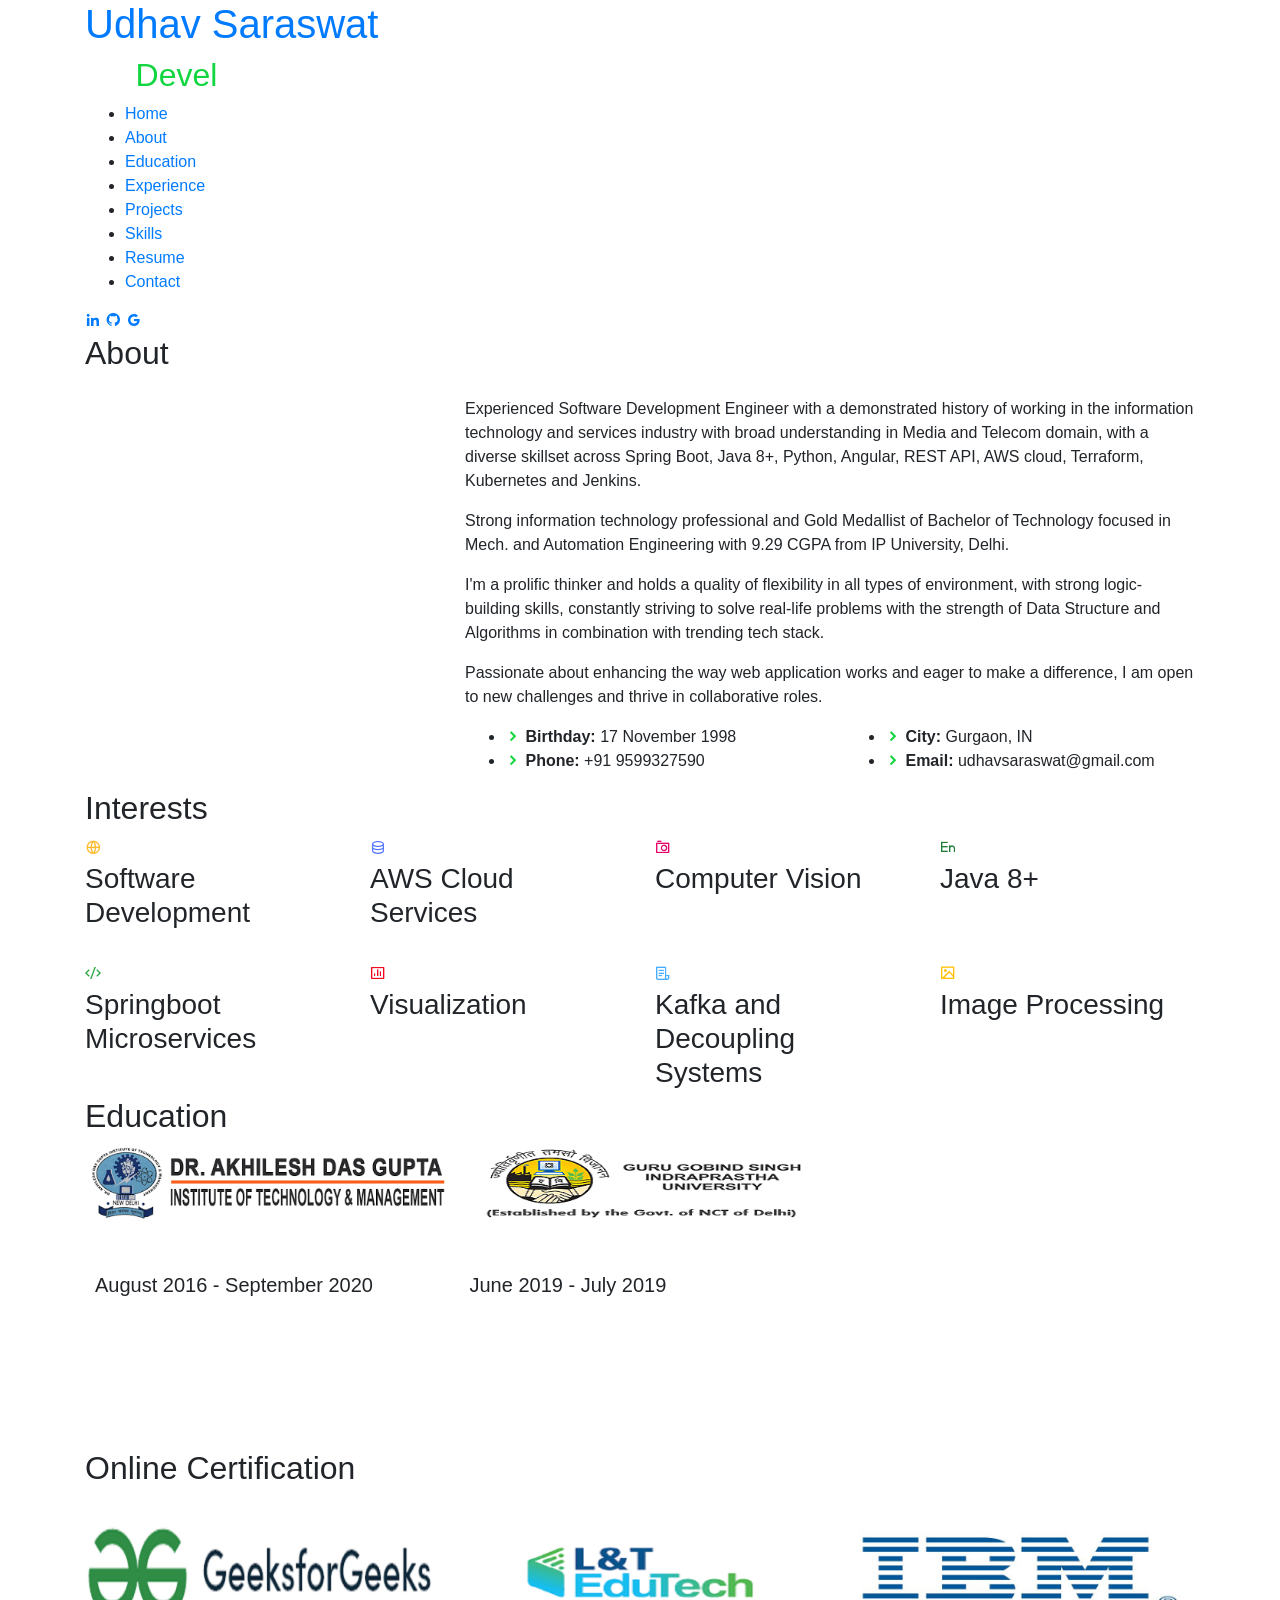
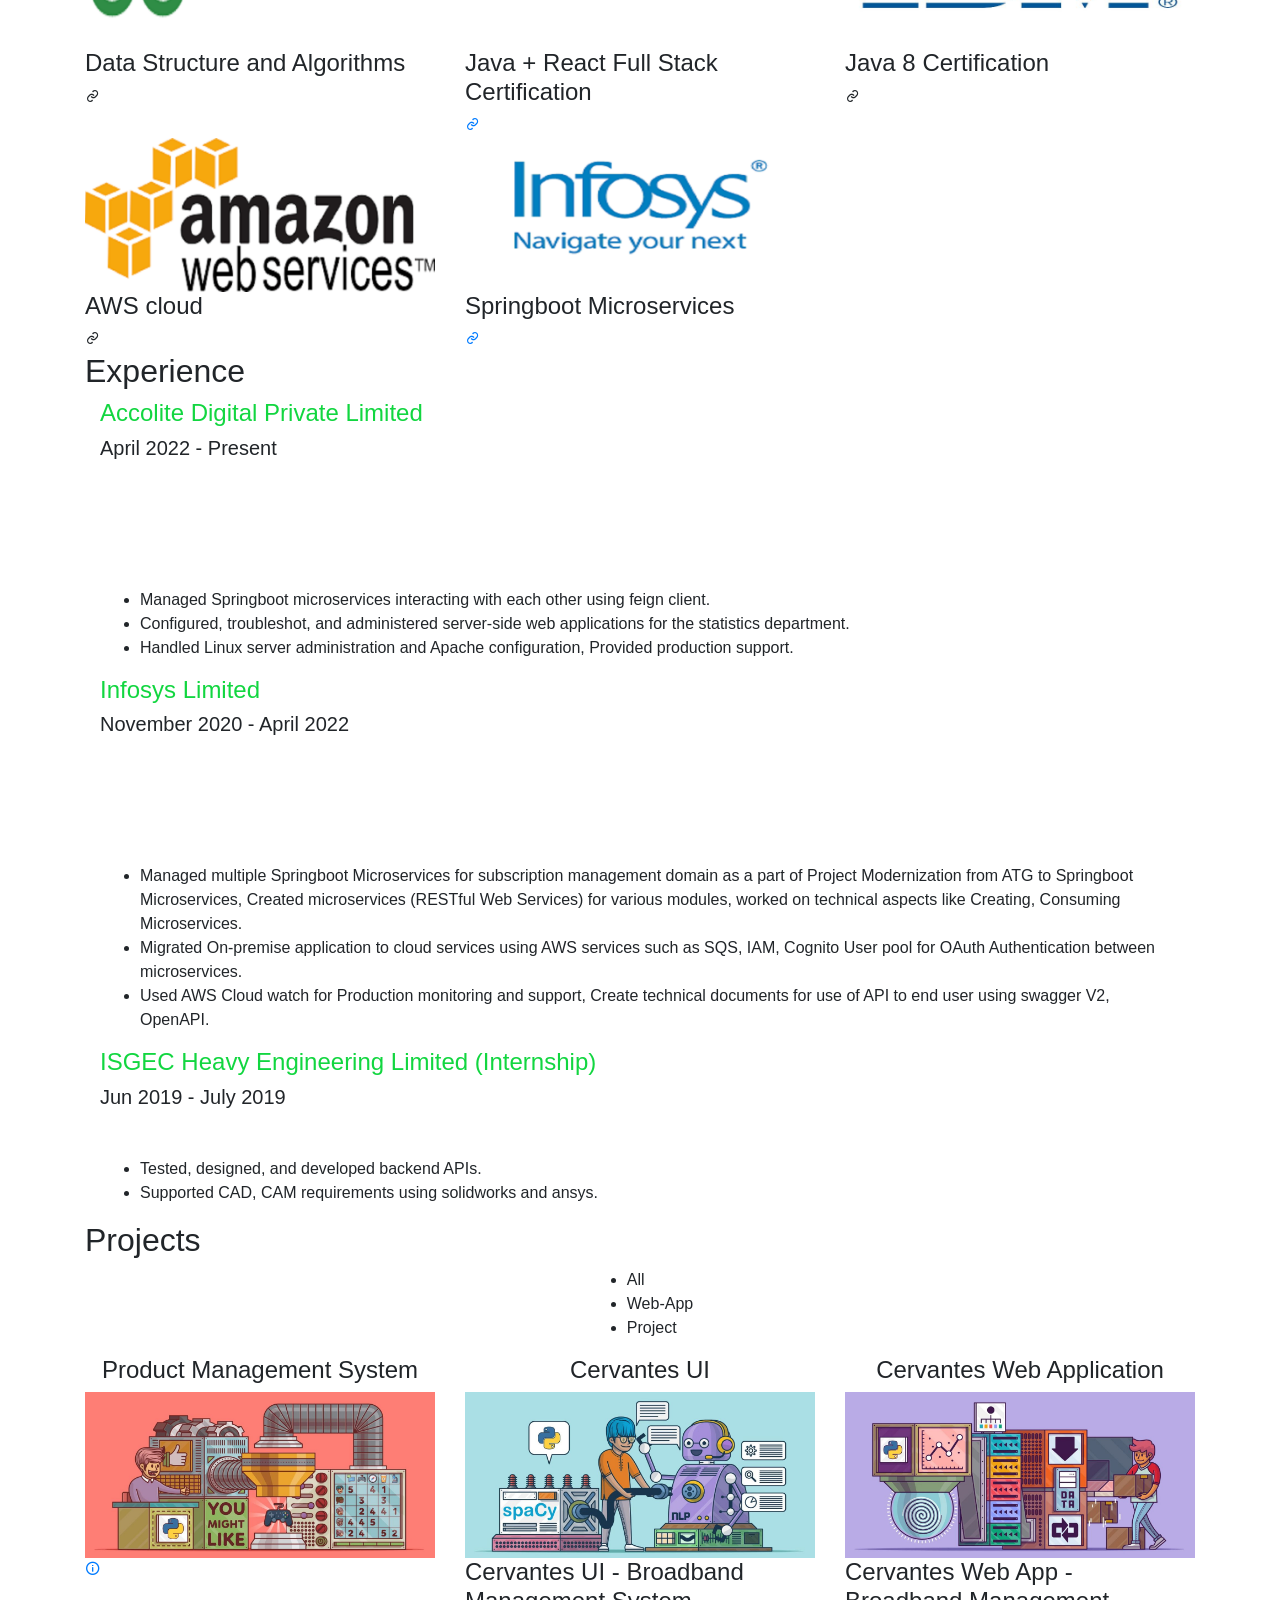
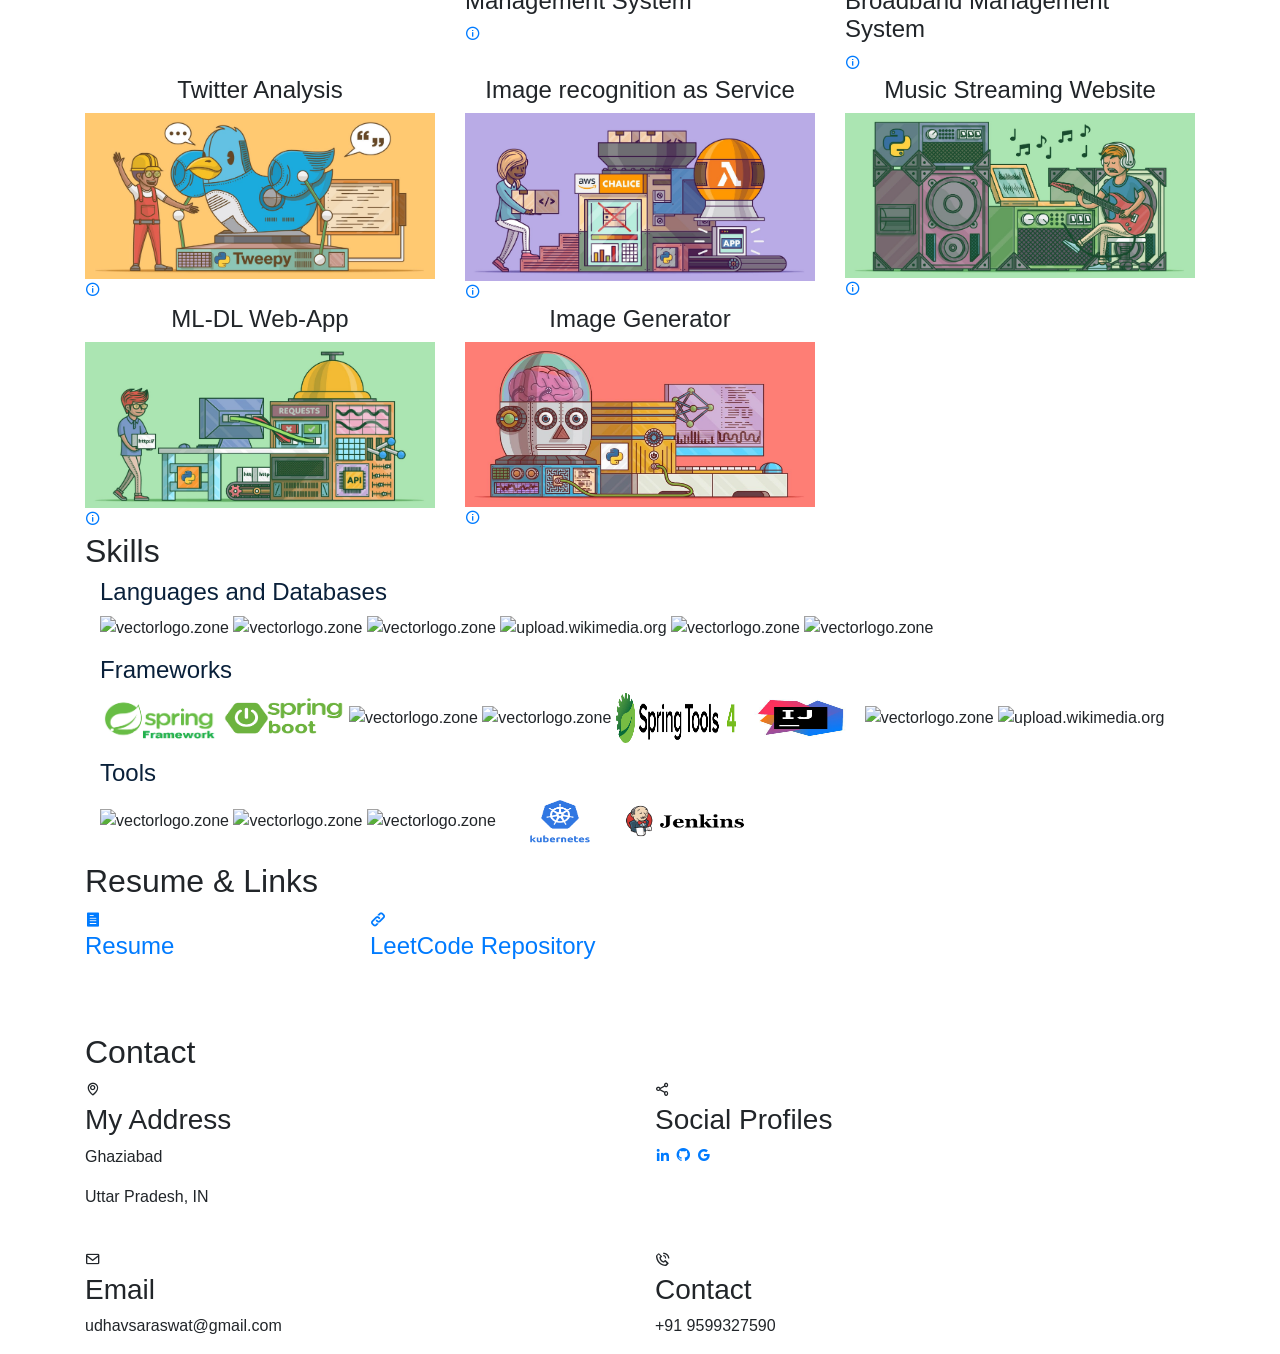
==== index.html @ 3f5657d3 "Added Portfolio website" ====
<!DOCTYPE html>
<html lang="en">

<head>
    <!-- Google Tag Manager -->
    <script>
        (function(w, d, s, l, i) {
            w[l] = w[l] || [];
            w[l].push({
                'gtm.start': new Date().getTime(),
                event: 'gtm.js'
            });
            var f = d.getElementsByTagName(s)[0],
                j = d.createElement(s),
                dl = l != 'dataLayer' ? '&l=' + l : '';
            j.async = true;
            j.src =
                'https://www.googletagmanager.com/gtm.js?id=' + i + dl;
            f.parentNode.insertBefore(j, f);
        })(window, document, 'script', 'dataLayer', 'GTM-5BB8W2X');
    </script>
    <!-- End Google Tag Manager -->
    <link rel="icon" type="image/png" href="/favicon.png" />
    <meta charset="utf-8">
    <meta content="width=device-width, initial-scale=1.0" name="viewport">

    <title>Personal Portfolio</title>
    <meta content="" name="descriptison">
    <meta content="" name="keywords">

    <!-- Google Fonts -->
    <link href="https://fonts.googleapis.com/css?family=Open+Sans:300,300i,400,400i,600,600i,700,700i|Raleway:300,300i,400,400i,500,500i,600,600i,700,700i|Poppins:300,300i,400,400i,500,500i,600,600i,700,700i" rel="stylesheet">

    <!-- Vendor CSS Files -->
    <link href="assets/vendor/bootstrap/css/bootstrap.min.css" rel="stylesheet">
    <link href="assets/vendor/icofont/icofont.min.css" rel="stylesheet">
    <link href="assets/vendor/remixicon/remixicon.css" rel="stylesheet">
    <link href="assets/vendor/owl.carousel/assets/owl.carousel.min.css" rel="stylesheet">
    <link href="assets/vendor/boxicons/css/boxicons.min.css" rel="stylesheet">
    <link href="assets/vendor/venobox/venobox.css" rel="stylesheet">

    <!-- Template Main CSS File -->
    <link href="assets/css/style.css" rel="stylesheet">


    <!-- Global site tag (gtag.js) - Google Analytics -->
    <script async src="https://www.googletagmanager.com/gtag/js?id=UA-169007209-3"></script>
    <script>
        window.dataLayer = window.dataLayer || [];

        function gtag() {
            dataLayer.push(arguments);
        }
        gtag('js', new Date());

        gtag('config', 'UA-169007209-3');
    </script>



    <!-- =======================================================
  * Template Name: Personal - v2.1.0
  * Template URL: https://bootstrapmade.com/personal-free-resume-bootstrap-template/
  * Author: BootstrapMade.com
  * License: https://bootstrapmade.com/license/
  ======================================================== -->
</head>

<body>

    <!-- Google Tag Manager (noscript) -->
    <noscript><iframe src="https://www.googletagmanager.com/ns.html?id=GTM-5BB8W2X"
  height="0" width="0" style="display:none;visibility:hidden"></iframe></noscript>
    <!-- End Google Tag Manager (noscript) -->
    <!-- ======= Header ======= -->
    <header id="header" class="header-tops">

        <div class="container">

            <h1><a href="index.html">Udhav Saraswat</a></h1>
            <h2 style="color:#fff">I'm <span class="typing" style="color:#12D640"></span></h2>
            <nav class="nav-menu d-none d-lg-block">
                <ul>
                    <li class="active">
                        <a href="#header"> <span &nbsp>Home</span></a>
                    </li>
                    <li><a href="#about"><span>About</span></a></li>
                    <li>
                        <a href="#education"> <span>Education</span></a>
                    </li>
                    <li>
                        <a href="#experience"> <span>Experience</span></a>
                    </li>
                    <!--          <li><a href="#projects"> <span>Projects</span></a></li>-->
                    <li>
                        <a href="#portfolio"> <span>Projects</span></a>
                    </li>
                    <li>
                        <a href="#skills"> <span>Skills</span></a>
                    </li>
                    <li>
                        <a href="assets\img\resume.pdf" target="_blank"> <span>Resume</span></a>
                    </li>
                    <!-- <li><a href="#links"> <span>Resume & Links</span></a></li> -->
                    <li>
                        <a href="#contacts"> <span>Contact</span></a>
                    </li>

                </ul>
            </nav>
            <!-- .nav-menu -->

            <div class="social-links">
                <a href="https://www.linkedin.com/in/Udhav-Saraswat" target="_blank" class="linkedin"><i class="bx bxl-linkedin"></i></a>
                <a href="https://www.github.com/Udhav-Saraswat" target="_blank" class="github"><i class="bx bxl-github"></i></a>
                <a href="mailto:udhavsaraswat@gmail.com" target="_blank" class="google"><i class="bx bxl-google"></i></a>

            </div>

        </div>
    </header>
    <!-- End Header -->

    <!-- ======= About Section ======= -->
    <section id="about" class="about">

        <!-- ======= About Me ======= -->
        <div class="about-me container">

            <div class="section-title">
                <h2>About</h2>
            </div>

            <div class="row">
                <div class="col-lg-4" data-aos="fade-right">
                    <img src="assets/img/profile.jpg" class="img-fluid" alt="">
                </div>
                <div class="col-lg-8 pt-4 pt-lg-0 content" data-aos="fade-left">
                    <p>
                        <p>
                            Experienced Software Development Engineer with a demonstrated history of working in the information technology and services industry with broad understanding in Media and Telecom domain, with a diverse skillset across Spring Boot, Java 8+, Python, Angular,
                            REST API, AWS cloud, Terraform, Kubernetes and Jenkins.
                        </p>
                        <p>
                            Strong information technology professional and Gold Medallist of Bachelor of Technology focused in Mech. and Automation Engineering with 9.29 CGPA from IP University, Delhi.
                        </p>
                        <p>
                            I'm a prolific thinker and holds a quality of flexibility in all types of environment, with strong logic-building skills, constantly striving to solve real-life problems with the strength of Data Structure and Algorithms in combination with trending tech
                            stack.
                        </p>
                        <p>
                            Passionate about enhancing the way web application works and eager to make a difference, I am open to new challenges and thrive in collaborative roles.
                        </p>
                    </p>
                    <div class="row">
                        <div class="col-lg-6">
                            <ul>
                                <li><i class="icofont-rounded-right"></i> <strong>Birthday:</strong> 17 November 1998</li>
                                <li><i class="icofont-rounded-right"></i> <strong>Phone:</strong> +91 9599327590</li>
                            </ul>
                        </div>
                        <div class="col-lg-6">
                            <ul>
                                <li><i class="icofont-rounded-right"></i> <strong>City:</strong> Gurgaon, IN</li>
                                <li><i class="icofont-rounded-right"></i> <strong>Email:</strong> udhavsaraswat@gmail.com</li>
                            </ul>
                        </div>
                    </div>
                </div>
            </div>

        </div>
        <!-- End About Me -->

        <!-- ======= Interests ======= -->
        <div class="interests container">

            <div class="section-title">
                <h2>Interests</h2>
            </div>

            <div class="row">
                <div class="col-lg-3 col-md-4">
                    <div class="icon-box">
                        <i class="ri-global-line" style="color: #ffbb2c;"></i>
                        <h3>Software Development</h3>
                    </div>
                </div>
                <div class="col-lg-3 col-md-4 mt-4 mt-md-0">
                    <div class="icon-box">
                        <i class="ri-database-2-line" style="color: #5578ff;"></i>
                        <h3>AWS Cloud Services</h3>
                    </div>
                </div>
                <div class="col-lg-3 col-md-4 mt-4 mt-md-0">
                    <div class="icon-box">
                        <i class="ri-camera-3-line" style="color: #e80368;"></i>
                        <h3>Computer Vision</h3>
                    </div>
                </div>
                <div class="col-lg-3 col-md-4 mt-4 mt-lg-0">
                    <div class="icon-box">
                        <i class="ri-english-input" style="color: #1c7d32;"></i>
                        <h3>Java 8+</h3>
                    </div>
                </div>
                <div class="col-lg-3 col-md-4 mt-4">
                    <div class="icon-box">
                        <i class="ri-code-s-slash-fill" style="color: #28a745;"></i>
                        <h3> Springboot Microservices</h3>
                    </div>
                </div>
                <div class="col-lg-3 col-md-4 mt-4">
                    <div class="icon-box">
                        <i class="ri-bar-chart-box-line" style="color: #f1081f;"></i>
                        <h3>Visualization</h3>
                    </div>
                </div>
                <div class="col-lg-3 col-md-4 mt-4">
                    <div class="icon-box">
                        <i class="ri-file-list-3-line" style="color: #47aeff;"></i>
                        <h3>Kafka and Decoupling Systems</h3>
                    </div>
                </div>
                <div class="col-lg-3 col-md-4 mt-4">
                    <div class="icon-box">
                        <i class="ri-image-line" style="color: #ffc107;"></i>
                        <h3>Image Processing</h3>
                    </div>
                </div>
            </div>

        </div>
        <!-- End Interests -->
    </section>
    <!-- End About Section -->



    <!-- ======= Education Section ======= -->
    <section id="education" class="services">
        <div class="container">
            <div class="section-title">
                <h2>Education</h2>
            </div>
            <div class="row">
                <div class="col-lg-12" data-aos="fade-up" style="display: inline-block;">


                    <div class="col-md-4 mt-4 mt-md-0 icon-box" data-aos="fade-up" data-aos-delay="100" style="padding:0px 0px;padding-bottom: 5px;display: inline-block;">
                        <img src="assets\img\education\ADGITM.jpg" class="img-fluid" alt="">
                        <!-- <h4 style="text-align:left;"><a href="https://www.asu.edu/" target="_blank" style="color:#12d640">Arizona State University</a><br> </h4> -->
                        <p style="text-align:left;color:#fff;padding: 5px 10px;"><em>B.Tech. in Mechanical and Automation Systems</em></p>
                        <h5 style="text-align:left;padding: 0px 10px;">August 2016 - September 2020</h5>
                        <h6 style="text-align:left;color:#fff;padding: 0px 10px;">Relevant Coursework</h6>
                        <ul style="text-align:left;color:#fff;">
                            <li>Robotics</li>
                            <li>Java 8+</li>
                            <li>Distributed Database Systems</li>
                            <li>Cloud Computing</li>
                        </ul>
                    </div>
                    <div class="col-md-4 mt-4 mt-md-0 icon-box" data-aos="fade-up" data-aos-delay="100" style="padding:0px 0px;padding-bottom: 5px;display: inline-block;">
                        <img src="assets/img/education/GGSIPU.png" class="img-fluid" alt="">
                        <!-- <h4 style="text-align:left;"><a href="https://ahduni.edu.in/" target="_blank" style="color:#12d640">Ahmedabad University</a><br> </h4> -->
                        <p style="text-align:left;color:#fff;padding: 5px 10px;"><em>Learning Course</em></p>
                        <h5 style="text-align:left;padding: 0px 10px;">June 2019 - July 2019</h5>
                        <h6 style="text-align:left;color:#fff;padding: 0px 10px;">Relevant Coursework</h6>
                        <ul style="text-align:left;color:#fff;">
                            <li>Data Structures &amp; Algorithms</li>
                            <li>Database Management Systems</li>
                            <!-- <li>Operating Systems</li> -->
                            <li>Algorithms &amp; Optimization for Big Data</li>
                            <li>Machine Learning</li>
                            <!-- <li>Computer Vision</li> -->
                        </ul>
                    </div>
                </div>
            </div>
        </div>


        <div class="portfolio">
            <div class="container">
                <div class="section-title">
                    <h2>Online Certification</h2>
                </div>

                <div class="row portfolio-container" style="position: relative; height: 437.75px;">


                    <div class="col-lg-4 col-md-6 portfolio-item filter-app" style="position: absolute; left: 370px; top: 0px;">
                        <div class="portfolio-wrap">
                            <img src="assets/img/certification/GK.png" class="img-fluid" alt="">
                            <div class="portfolio-info">
                                <h4>Data Structure and Algorithms</h4>
                                <div class="portfolio-links">
                                    <a target="_blank" title="Certificate"><i class="bx bx-link"></i></a>
                                </div>
                            </div>
                        </div>
                    </div>

                    <div class="col-lg-4 col-md-6 portfolio-item filter-app" style="position: absolute; left: 740px; top: 0px;">
                        <div class="portfolio-wrap">
                            <img src="assets/img/certification/LT.png" class="img-fluid" alt="">
                            <div class="portfolio-info">
                                <h4>Java + React Full Stack Certification</h4>
                                <div class="portfolio-links">
                                    <a href="assets/img/certification/Lt_Certi.pdf" target="_blank" title="Certificate"><i class="bx bx-link"></i></a>
                                </div>
                            </div>
                        </div>
                    </div>

                    <div class="col-lg-4 col-md-6 portfolio-item filter-project" style="position: absolute; left: 370px; top: 218.875px;">
                        <div class="portfolio-wrap">
                            <img src="assets/img/certification/ibm.jpg" class="img-fluid" alt="">
                            <div class="portfolio-info">
                                <h4>Java 8 Certification</h4>
                                <div class="portfolio-links">
                                    <a target="_blank" title="Certificate"><i class="bx bx-link"></i></a>
                                </div>
                            </div>
                        </div>
                    </div>


                    <div class="col-lg-4 col-md-6 portfolio-item filter-project" style="position: absolute; left: 740px; top: 218.875px;">
                        <div class="portfolio-wrap">
                            <img src="assets/img/certification/aws.png" class="img-fluid" alt="">
                            <div class="portfolio-info">
                                <h4>AWS cloud</h4>
                                <div class="portfolio-links">
                                    <a target="_blank" title="Certificate"><i class="bx bx-link"></i></a>
                                </div>
                            </div>
                        </div>
                    </div>

                    <div class="col-lg-4 col-md-6 portfolio-item filter-project" style="position: absolute; left: 740px; top: 218.875px;">
                        <div class="portfolio-wrap">
                            <img src="assets/img/certification/INFY.png" class="img-fluid" alt="">
                            <div class="portfolio-info">
                                <h4>Springboot Microservices</h4>
                                <div class="portfolio-links">
                                    <a href="assets/img/certification/Infy_Cert.pdf" target="_blank" title="Certificate"><i class="bx bx-link"></i></a>
                                </div>
                            </div>
                        </div>
                    </div>

                </div>
            </div>
        </div>

    </section>
    <!-- End Education Section -->



    <!-- Start Experience Section -->

    <section id="experience" class="services">
        <div class="container">
            <div class="section-title">
                <h2>Experience</h2>
            </div>
            <div class="row">
                <div class="col-lg-12" data-aos="fade-up">
                    <div class="col-md-12 mt-4 mt-md-0 icon-box" data-aos="fade-up" data-aos-delay="100">
                        <h4 style="text-align:left;"><a href="https://www.accolite.com/" style="color:#12d640">Accolite Digital Private Limited</a><br> </h4>
                        <h5 style="text-align:left;">April 2022 - Present</h5>
                        <p style="text-align:left;color:#fff"><em>Software Engineer (B7)</em></p>
                        <p style="text-align:left;color:#fff"><em>Client  : British Telecom - BT (U.K) </em></p>
                        <p style="text-align:left;color:#fff"><em>Project : Underlay Support System</em></p>
                        <ul style="text-align:left;">
                            <li>Managed Springboot microservices interacting with each other using feign client.</li>
                            <li>Configured, troubleshot, and administered server‑side web applications for the statistics department.</li>
                            <li>Handled Linux server administration and Apache configuration, Provided production support.</li>
                        </ul>
                    </div>
                    <div class="col-md-12 mt-4 mt-md-0 icon-box" data-aos="fade-up" data-aos-delay="100">
                        <h4 style="text-align:left;"><a href="https://www.infosys.com/" style="color:#12d640">Infosys Limited</a><br> </h4>
                        <h5 style="text-align:left;">November 2020 - April 2022</h5>
                        <p style="text-align:left;color:#fff"><em>System Engineer</em></p>
                        <p style="text-align:left;color:#fff"><em>Client : Newscorp - Dow Jones (U.S) </em></p>
                        <p style="text-align:left;color:#fff"><em>Project : Subscription Management System</em></p>
                        <ul style="text-align:left;">
                            <li> Managed multiple Springboot Microservices for subscription management domain as a part of Project Modernization from ATG to Springboot Microservices, Created microservices (RESTful Web Services) for various modules, worked
                                on technical aspects like Creating, Consuming Microservices.
                            </li>
                            <li>Migrated On-premise application to cloud services using AWS services such as SQS, IAM, Cognito User pool for OAuth Authentication between microservices.</li>
                            <li>Used AWS Cloud watch for Production monitoring and support, Create technical documents for use of API to end user using swagger V2, OpenAPI.</li>
                        </ul>
                    </div>
                    <div class="col-md-12 mt-4 mt-md-0 icon-box" data-aos="fade-up" data-aos-delay="100">
                        <h4 style="text-align:left;"><a href="https://www.isgec.com/" style="color:#12d640">ISGEC Heavy Engineering Limited (Internship)</a><br> </h4>
                        <h5 style="text-align:left;">Jun 2019 - July 2019</h5>
                        <p style="text-align:left;color:#fff"><em>Design Engineer</em></p>
                        <ul style="text-align:left;">
                            <li>Tested, designed, and developed backend APIs.</li>
                            <li>Supported CAD, CAM requirements using solidworks and ansys.</li>
                        </ul>
                    </div>
                </div>
            </div>
        </div>
    </section>

    <!-- End Experience Section -->



    <!-- Start Project Section -->
    <section id="portfolio" class="portfolio">
        <div class="container">

            <div class="section-title">
                <h2>Projects</h2>
            </div>

            <div class="row">
                <div class="col-lg-12 d-flex justify-content-center">
                    <ul id="portfolio-flters">
                        <li data-filter="*" class="filter-active">All</li>
                        <li data-filter=".filter-app">Web-App</li>
                        <li data-filter=".filter-project">Project</li>
                    </ul>
                </div>
            </div>

            <div class="row portfolio-container">
                <div class="col-lg-4 col-md-6 portfolio-item filter-app">
                    <center>
                        <h4>Product Management System</h4>
                    </center>
                    <div class="portfolio-wrap">
                        <img src="assets/img/project/recommender.jpg" class="img-fluid" alt="">
                        <div class="portfolio-info">

                            <div class="portfolio-links">
                                <a href="projects/recommender.html" data-gall="portfolioDetailsGallery" data-vbtype="iframe" class="venobox" title="Project Details"><i class="bx bx-info-circle"></i></a>
                            </div>
                        </div>
                    </div>
                </div>

                <div class="col-lg-4 col-md-6 portfolio-item filter-app">
                    <!-- <br> -->
                    <center>
                        <h4>Cervantes UI</h4>
                    </center>
                    <div class="portfolio-wrap">
                        <img src="assets/img/project/resume.jpg" class="img-fluid" alt="">
                        <div class="portfolio-info">
                            <h4>Cervantes UI - Broadband Management System</h4>
                            <div class="portfolio-links">
                                <a href="projects/resume.html" data-gall="portfolioDetailsGallery" data-vbtype="iframe" class="venobox" title="Project Details"><i class="bx bx-info-circle"></i></a>
                            </div>
                        </div>
                    </div>
                </div>

                <div class="col-lg-4 col-md-6 portfolio-item filter-app">
                    <center>
                        <h4>Cervantes Web Application</h4>
                    </center>
                    <div class="portfolio-wrap">
                        <img src="assets/img/project/vdg.jpg" class="img-fluid" alt="">
                        <div class="portfolio-info">
                            <h4>Cervantes Web App - Broadband Management System</h4>
                            <div class="portfolio-links">
                                <a href="projects/vdg.html" data-gall="portfolioDetailsGallery" data-vbtype="iframe" class="venobox" title="Project Details"><i class="bx bx-info-circle"></i></a>
                            </div>
                        </div>
                    </div>
                </div>


                <div class="col-lg-4 col-md-6 portfolio-item filter-app">
                    <center>
                        <h4>Twitter Analysis</h4>
                    </center>
                    <div class="portfolio-wrap">
                        <img src="assets/img/project/twitteranalysis.jpg" class="img-fluid" alt="">
                        <div class="portfolio-info">

                            <div class="portfolio-links">
                                <a href="projects/twitteranalysis.html" data-gall="portfolioDetailsGallery" data-vbtype="iframe" class="venobox" title="Project Details"><i class="bx bx-info-circle"></i></a>
                            </div>
                        </div>
                    </div>
                </div>

                <div class="col-lg-4 col-md-6 portfolio-item filter-app">
                    <center>
                        <h4>Image recognition as Service</h4>
                    </center>
                    <div class="portfolio-wrap">
                        <img src="assets/img/project/iras.jpeg" class="img-fluid" alt="">
                        <div class="portfolio-info">

                            <div class="portfolio-links">
                                <a href="projects/iras.html" data-gall="portfolioDetailsGallery" data-vbtype="iframe" class="venobox" title="Project Details"><i class="bx bx-info-circle"></i></a>
                            </div>
                        </div>
                    </div>
                </div>

                <div class="col-lg-4 col-md-6 portfolio-item filter-app">
                    <center>
                        <h4>Music Streaming Website</h4>
                    </center>
                    <div class="portfolio-wrap">
                        <img src="assets/img/project/musicplayer.jpg" class="img-fluid" alt="">
                        <div class="portfolio-info">

                            <div class="portfolio-links">
                                <a href="projects/musicplayer.html" data-gall="portfolioDetailsGallery" data-vbtype="iframe" class="venobox" title="Project Details"><i class="bx bx-info-circle"></i></a>
                            </div>
                        </div>
                    </div>
                </div>


                <div class="col-lg-4 col-md-6 portfolio-item filter-app">
                    <center>
                        <h4>ML-DL Web-App</h4>
                    </center>
                    <div class="portfolio-wrap">
                        <img src="assets/img/project/ml.jpg" class="img-fluid" alt="">
                        <div class="portfolio-info">
                            <div class="portfolio-links">
                                <a href="projects/ml.html" data-gall="portfolioDetailsGallery" data-vbtype="iframe" class="venobox" title="Project Details"><i class="bx bx-info-circle"></i></a>
                            </div>
                        </div>
                    </div>
                </div>

                <div class="col-lg-4 col-md-6 portfolio-item filter-project">
                    <center>
                        <h4>Image Generator</h4>
                    </center>
                    <div class="portfolio-wrap">
                        <img src="assets/img/project/gan.jpg" class="img-fluid" alt="">
                        <div class="portfolio-info">
                            <div class="portfolio-links">
                                <a href="projects/gan.html" data-gall="portfolioDetailsGallery" data-vbtype="iframe" class="venobox" title="Project Details"><i class="bx bx-info-circle"></i></a>
                            </div>
                        </div>
                    </div>
                </div>

            </div>
        </div>
    </section>

    <!-- End Project Section -->



    <!-- Start Skills Section -->

    <section id="skills" class="services">
        <div class="container">
            <div class="section-title">
                <h2>Skills</h2>
            </div>
            <div class="row">
                <div class="col-lg-12" data-aos="fade-up">
                    <div class="col-md-12 mt-4 mt-md-0 icon-box" data-aos="fade-up" data-aos-delay="100" style="background:#fff">
                        <h4 style="text-align:left;color:#09203a">Languages and Databases</h4>
                        <p style="text-align:left;">
                            <img src="https://www.vectorlogo.zone/logos/java/java-horizontal.svg" alt="vectorlogo.zone" height="50" width="120">
                            <img src="https://www.vectorlogo.zone/logos/python/python-horizontal.svg" alt="vectorlogo.zone" height="50" width="150">
                            <img src="https://www.vectorlogo.zone/logos/w3_html5/w3_html5-ar21.svg" alt="vectorlogo.zone">
                            <img src="https://upload.wikimedia.org/wikipedia/commons/d/d5/CSS3_logo_and_wordmark.svg" alt="upload.wikimedia.org" height="60" width="90">
                            <img src="https://www.vectorlogo.zone/logos/mysql/mysql-horizontal.svg" alt="vectorlogo.zone" height="70" width="130">
                            <img src="https://webimages.mongodb.com/_com_assets/cms/kuyjf3vea2hg34taa-horizontal_default_slate_blue.svg?auto=format%252Ccompress" alt="vectorlogo.zone" height="50" width="190">

                        </p>
                    </div>
                    <div class="col-md-12 mt-4 mt-md-0 icon-box" data-aos="lefade-up" data-aos-delay="100" style="background:#fff">
                        <h4 style="text-align:left;color:#09203a">Frameworks</h4>
                        <p style="text-align:left;">
                            <img src="assets\img\springfram.png" alt="vectorlogo.zone" height="50" width="120">
                            <img src="assets\img\springboot.png" alt="vectorlogo.zone" height="50" width="120">
                            <img src="https://www.vectorlogo.zone/logos/nodejs/nodejs-horizontal.svg" alt="vectorlogo.zone">
                            <img src="https://www.vectorlogo.zone/logos/getbootstrap/getbootstrap-ar21.svg" alt="vectorlogo.zone">
                            <img src="assets\img\tool.png" alt="vectorlogo.zone" height="50" width="120">
                            <img src="assets\img\int.jpg" alt="vectorlogo.zone" height="50" width="120">
                            <img src="https://www.vectorlogo.zone/logos/opencv/opencv-ar21.svg" alt="vectorlogo.zone">
                            <img src="https://upload.wikimedia.org/wikipedia/commons/0/05/Scikit_learn_logo_small.svg" alt="upload.wikimedia.org" width="90" height="70">
                        </p>
                    </div>
                    <div class="col-md-12 mt-4 mt-md-0 icon-box" data-aos="lefade-up" data-aos-delay="100" style="background:#fff">
                        <h4 style="text-align:left;color:#09203a">Tools</h4>
                        <p style="text-align:left;">
                            <img src="https://www.vectorlogo.zone/logos/git-scm/git-scm-ar21.svg" alt="vectorlogo.zone">
                            <img src="https://www.vectorlogo.zone/logos/amazon_aws/amazon_aws-ar21.svg" alt="vectorlogo.zone">
                            <img src="https://www.vectorlogo.zone/logos/google_cloud/google_cloud-ar21.svg" alt="vectorlogo.zone">
                            <img src="assets\img\kub.jpg" alt="vectorlogo.zone" height="50" width="120">
                            <img src="assets\img\jenk.png" alt="vectorlogo.zone" height="50" width="120">
                        </p>
                    </div>
                </div>
            </div>
        </div>
    </section>

    <!-- End Skills Section -->




    <!-- Start Links section -->
    <section id="links" class="services">
        <div class="container">
            <div class="section-title">
                <h2>Resume & Links</h2>
            </div>
            <div class="row">
                <div class="col-md-3 mt-4 mt-md-0 icon-box" data-aos="fade-up" data-aos-delay="100">
                    <a href="assets\img\resume.pdf" target="_blank">
                        <div class="icon"><i class="icofont-page"></i></div>
                    </a>
                    <h4 class="title"><a href="assets\img\resume.pdf" target="_blank">Resume</a></h4>
                    <p class="description" style="color:#fff;">The link contains downloadable resume</p>
                </div>
                <div class="col-md-3 mt-4 mt-md-0 icon-box" data-aos="fade-up">
                    <a href="https://leetcode.com/Udhav-Saraswat/" target="_blank">
                        <div class="icon"><i class="icofont-link"></i></div>
                    </a>
                    <h4 class="title"><a href="https://leetcode.com/Udhav-Saraswat/" target="_blank">LeetCode Repository</a></h4>
                    <p class="description" style="color:#fff;"> The github repository contains leetcode problems solution in Java.</p>
                </div>
                <!-- <div class="col-md-3 mt-4 mt-md-0 icon-box" data-aos="fade-up" data-aos-delay="100">
          <a href="https://techingenious.herokuapp.com/" target="_blank"><div class="icon"><i class="icofont-page"></i></div></a>
          <h4 class="title"><a href="https://techingenious.herokuapp.com/" target="_blank">Blog</a></h4>
          <p class="description" style="color:#fff;">Blog containing articles on AI, coding, development</p>
        </div> -->
            </div>
        </div>
    </section>
    <!--End Links Section -->


    <!-- Start Contact Section -->

    <section id="contacts" class="contact">
        <div class="container">

            <div class="section-title">
                <h2>Contact</h2>
            </div>

            <div class="row mt-2">

                <div class="col-md-6 d-flex align-items-stretch">
                    <div class="info-box">
                        <i class="bx bx-map"></i>
                        <h3>My Address</h3>
                        <p>Ghaziabad</p>
                        <p>Uttar Pradesh, IN</p>
                    </div>
                </div>

                <div class="col-md-6 mt-4 mt-md-0 d-flex align-items-stretch">
                    <div class="info-box">
                        <i class="bx bx-share-alt"></i>
                        <h3>Social Profiles</h3>
                        <div class="social-links">
                            <a href="https://www.linkedin.com/in/Udhav-Saraswat" target="_blank" class="linkedin"><i class="bx bxl-linkedin"></i></a>
                            <a href="https://www.github.com/Udhav-Saraswat" target="_blank" class="github"><i class="bx bxl-github"></i></a>
                            <a href="mailto:udhavsaraswat@gmail.com" target="_blank" class="google"><i class="bx bxl-google"></i></a>

                        </div>
                    </div>
                </div>

                <div class="col-md-6 mt-4 d-flex align-items-stretch">
                    <div class="info-box">
                        <i class="bx bx-envelope"></i>
                        <h3>Email</h3>
                        <p>udhavsaraswat@gmail.com</p>
                    </div>
                </div>
                <div class="col-md-6 mt-4 d-flex align-items-stretch">
                    <div class="info-box">
                        <i class="bx bx-phone-call"></i>
                        <h3>Contact</h3>
                        <p>+91 9599327590 </p>
                    </div>
                </div>
            </div>
            <!-- <div id="sfczmlqxr5caww28rswrt8849ghbekgnh3j" ></div><script type="text/javascript" src="https://counter1.stat.ovh/private/counter.js?c=zmlqxr5caww28rswrt8849ghbekgnh3j&down=async" async></script><noscript><a href="https://www.freecounterstat.com" title="free web counter"><img src="https://counter1.stat.ovh/private/freecounterstat.php?c=zmlqxr5caww28rswrt8849ghbekgnh3j" border="0" title="free web counter" alt="free web counter" style="visibility: none;"></a></noscript> -->
        </div>
    </section>

    <!-- End Contact Section -->

    <!-- Vendor JS Files -->
    <script src="assets/vendor/jquery/jquery.min.js"></script>
    <script src="assets/vendor/bootstrap/js/bootstrap.bundle.min.js"></script>
    <script src="assets/vendor/jquery.easing/jquery.easing.min.js"></script>
    <script src="assets/vendor/php-email-form/validate.js"></script>
    <script src="assets/vendor/waypoints/jquery.waypoints.min.js"></script>
    <script src="assets/vendor/counterup/counterup.min.js"></script>
    <script src="assets/vendor/owl.carousel/owl.carousel.min.js"></script>
    <script src="assets/vendor/isotope-layout/isotope.pkgd.min.js"></script>
    <script src="assets/vendor/venobox/venobox.min.js"></script>
    <script src="assets/vendor/typed.js/typed.min.js"></script>
    <script type="text/javascript">
        var typed = new Typed('.typing', {
            strings: ["Coder", "Developer", "AI Enthusiast"],
            loop: true,
            typeSpeed: 65,
            backSpeed: 65
        });
    </script>

    <!-- Template Main JS File -->
    <script src="assets/js/main.js"></script>

</body>

</html>
---- assets/css/style.css ----
/**
* Template Name: Personal - v2.1.0
* Template URL: https://bootstrapmade.com/personal-free-resume-bootstrap-template/
* Author: BootstrapMade.com
* License: https://bootstrapmade.com/license/
*/

/*--------------------------------------------------------------
# General
--------------------------------------------------------------*/
body {
  font-family: "Open Sans", sans-serif;
  color: #fff;
  position: relative;
  background: transparent;
}

body::before {
  content: "";
  position: fixed;
  background: #010e1b;
  background-size: cover;
  left: 0;
  right: 0;
  top: 0;
  height: 100vh;
}

@media (min-width: 1024px) {
  body::before {
    background-attachment: fixed;
  }
}

a {
  color: #12d640;
}

a:hover {
  color: #12d640;
  text-decoration: none;
}

h1, h2, h3, h4, h5, h6 {
  font-family: "Raleway", sans-serif;
}

/*--------------------------------------------------------------
# Header
--------------------------------------------------------------*/
#header {
  transition: ease-in-out 0s;
  position: relative;
  height: 100vh;
  display: flex;
  align-items: center;
  z-index: 997;
  overflow-y: auto;
}

#header * {
  transition: ease-in-out 0s;
}

#header h1 {
  font-size: 48px;
  margin-top: 0px;
  padding: 0;
  line-height: 1;
  font-weight: 700;
  font-family: "Poppins", sans-serif;
}

#header h1 a, #header h1 a:hover {
  color: #dee2e6;
  line-height: 1;
  display: inline-block;
}

#header h2 {
  font-size: 24px;
  margin-top: 20px;
  color: #12d640;
}

#header h2 span {
  color: #ffc107;
  border-bottom: 2px solid #1c7d32;
  padding-bottom: 6px;
}

#header img {
  padding: 0;
  margin: 0;
}

#header .social-links {
  margin-top: 40px;
  display: flex;
}

#header .social-links a {
  font-size: 16px;
  display: flex;
  justify-content: center;
  align-items: center;
  background: rgba(255, 255, 255, 0.1);
  color: #fff;
  line-height: 1;
  margin-right: 8px;
  border-radius: 50%;
  width: 40px;
  height: 40px;
}

#header .social-links a:hover {
  background: #1c7d32;
}

@media (max-width: 992px) {
  #header h1 {
    font-size: 36px;
  }
  #header h2 {
    font-size: 20px;
    line-height: 30px;
  }
  #header .social-links {
    margin-top: 15px;
  }
  #header .container {
    display: flex;
    flex-direction: column;
    align-items: center;
  }
}

/*--------------------------------------------------------------
# Navigation Menu
--------------------------------------------------------------*/
/* Desktop Navigation */
.nav-menu {
  margin-top: 35px;
}

.nav-menu ul {
  display: flex;
  margin: 0;
  padding: 0;
  list-style: none;
}

.nav-menu li + li {
  margin-left: 30px;
}

.nav-menu a {
  display: block;
  position: relative;
  color: #fff;
  font-size: 19px;
  font-family: "Poppins", sans-serif;
  font-weight: 400;
}

.nav-menu a:before {
  content: "";
  position: absolute;
  width: 0;
  height: 2px;
  bottom: -4px;
  left: 0;
  background-color: #9e7f25;
  visibility: hidden;
  width: 0px;
  transition: all 0.3s ease-in-out 0s;
}

.nav-menu a:hover:before, .nav-menu li:hover > a:before, .nav-menu .active > a:before {
  visibility: visible;
  width: 25px;
}

.nav-menu a:hover, .nav-menu .active > a, .nav-menu li:hover > a {
  color: #12d640;
  text-decoration: none;
}

/* Mobile Navigation */
.mobile-nav-toggle {
  position: fixed;
  right: 15px;
  top: 15px;
  z-index: 9998;
  border: 0;
  background: none;
  font-size: 24px;
  transition: all 0.4s;
  outline: none !important;
  line-height: 1;
  cursor: pointer;
  text-align: right;
}

.mobile-nav-toggle i {
  color: #fff;
}

.mobile-nav {
  position: fixed;
  top: 55px;
  right: 15px;
  bottom: 15px;
  left: 15px;
  z-index: 9999;
  overflow-y: auto;
  background: rgba(0, 0, 0, 0.7);
  transition: ease-in-out 0s;
  opacity: 0;
  visibility: hidden;
  border-radius: 10px;
  padding: 10px 0;
  border: 2px solid rgba(255, 255, 255, 0.12);
}

.mobile-nav * {
  margin: 0;
  padding: 0;
  list-style: none;
}

.mobile-nav a {
  display: block;
  position: relative;
  color: #fff;
  padding: 10px 20px;
  font-weight: 500;
  outline: none;
}

.mobile-nav a:hover, .mobile-nav .active > a, .mobile-nav li:hover > a {
  color: #1c7d32;
  text-decoration: none;
}

.mobile-nav-overly {
  width: 100%;
  height: 100%;
  z-index: 9997;
  top: 0;
  left: 0;
  position: fixed;
  background: rgba(9, 9, 9, 0.6);
  overflow: hidden;
  display: none;
  transition: ease-in-out 0s;
}

.mobile-nav-active {
  overflow: hidden;
}

.mobile-nav-active .mobile-nav {
  opacity: 1;
  visibility: visible;
}

.mobile-nav-active .mobile-nav-toggle i {
  color: #fff;
}

/* Header Top */
#header.header-top {
  height: 90px;
  position: fixed;
  left: 0;
  top: 0;
  right: 0;
  background: #09203a;
}

#header.header-top .social-links, #header.header-top h2 {
  display: none;
}

#header.header-top h1 {
  margin-right: auto;
  font-size: 36px;
}

#header.header-top .container {
  display: flex;
  align-items: center;
}

#header.header-top .nav-menu {
  margin: 0;
}

@media (max-width: 768px) {
  #header.header-top {
    height: 60px;
  }
  #header.header-top h1 {
    font-size: 26px;
  }
}

/*--------------------------------------------------------------
# Sections General
--------------------------------------------------------------*/
section {
  overflow: hidden;
  position: absolute;
  width: 100%;
  top: 140px;
  bottom: 100%;
  opacity: 0;
  z-index: 2;
}

section.section-show {
  top: 70px;
  bottom: auto;
  opacity: 1;
  padding-bottom: 0px;
}

section .container {
  background: rgba(0, 0, 0, 0);
  padding: 30px;
}

@media (max-width: 768px) {
  section {
    top: 120px;
  }
  section.section-show {
    top: 80px;
  }
}

.section-title h2 {
  font-size: 14px;
  font-weight: 500;
  padding: 0;
  line-height: 1px;
  margin: 0 0 20px 0;
  letter-spacing: 2px;
  text-transform: uppercase;
  color: #dee2e6;
  font-family: "Poppins", sans-serif;
}

.section-title h2::after {
  content: "";
  width: 120px;
  height: 1px;
  display: inline-block;
  background: #dee2e6;
  margin: 4px 10px;
}

.section-title p {
  margin: 0;
  margin: -15px 0 15px 0;
  font-size: 36px;
  font-weight: 700;
  text-transform: uppercase;
  font-family: "Poppins", sans-serif;
  color: #fff;
}

/*--------------------------------------------------------------
# About
--------------------------------------------------------------*/
.about-me .content h3 {
  font-weight: 700;
  font-size: 26px;
  color: #1c7d32;
}

.about-me .content ul {
  list-style: none;
  padding: 0;
}

.about-me .content ul li {
  padding-bottom: 10px;
}

.about-me .content ul i {
  font-size: 20px;
  padding-right: 2px;
  color: #1c7d32;
}

.about-me .content p:last-child {
  margin-bottom: 0;
}

/*--------------------------------------------------------------
# Counts
--------------------------------------------------------------*/
.counts {
  padding: 70px 0 60px;
}

.counts .count-box {
  padding: 30px 30px 25px 30px;
  width: 100%;
  position: relative;
  text-align: center;
  background: rgba(255, 255, 255, 0.08);
}

.counts .count-box i {
  position: absolute;
  top: -25px;
  left: 50%;
  transform: translateX(-50%);
  font-size: 24px;
  background: rgba(255, 255, 255, 0.1);
  padding: 12px;
  color: #1c7d32;
  border-radius: 50px;
}

.counts .count-box span {
  font-size: 36px;
  display: block;
  font-weight: 600;
  color: #fff;
}

.counts .count-box p {
  padding: 0;
  margin: 0;
  font-family: "Raleway", sans-serif;
  font-size: 14px;
}

/*--------------------------------------------------------------
# Skills
--------------------------------------------------------------*/
.skills .progress {
  height: 50px;
  display: block;
  background: none;
}

.skills .progress .skill {
  padding: 0;
  margin: 0 0 6px 0;
  text-transform: uppercase;
  display: block;
  font-weight: 600;
  font-family: "Poppins", sans-serif;
  color: #fff;
}

.skills .progress .skill .val {
  float: right;
  font-style: normal;
}

.skills .progress-bar-wrap {
  background: rgba(255, 255, 255, 0.15);
}

.skills .progress-bar {
  width: 1px;
  height: 10px;
  transition: .9s;
  background-color: #1c7d32;
}

/*--------------------------------------------------------------
# Interests
--------------------------------------------------------------*/
.interests .icon-box {
  display: flex;
  align-items: center;
  padding: 20px;
  background: #09203a;
  transition: ease-in-out 0.3s;
}


.interests .icon-box i {
  font-size: 32px;
  padding-right: 10px;
  line-height: 1;
}

.interests .icon-box h3 {
  font-weight: 700;
  margin: 0;
  padding: 0;
  line-height: 1;
  font-size: 16px;
  color: #fff;
}

.interests .icon-box:hover {
  background: #042b56eb;
}

/*--------------------------------------------------------------
# Testimonials
--------------------------------------------------------------*/
.testimonials .testimonial-item {
  box-sizing: content-box;
  min-height: 320px;
}

.testimonials .testimonial-item .testimonial-img {
  width: 90px;
  border-radius: 50%;
  margin: -40px 0 0 40px;
  position: relative;
  z-index: 2;
  border: 6px solid rgba(255, 255, 255, 0.12);
}

.testimonials .testimonial-item h3 {
  font-size: 18px;
  font-weight: bold;
  margin: 10px 0 5px 45px;
  color: #fff;
}

.testimonials .testimonial-item h4 {
  font-size: 14px;
  color: #999;
  margin: 0 0 0 45px;
}

.testimonials .testimonial-item .quote-icon-left, .testimonials .testimonial-item .quote-icon-right {
  color: rgba(255, 255, 255, 0.25);
  font-size: 26px;
}

.testimonials .testimonial-item .quote-icon-left {
  display: inline-block;
  left: -5px;
  position: relative;
}

.testimonials .testimonial-item .quote-icon-right {
  display: inline-block;
  right: -5px;
  position: relative;
  top: 10px;
}

.testimonials .testimonial-item p {
  font-style: italic;
  margin: 0 15px 0 15px;
  padding: 20px 20px 60px 20px;
  background: rgba(255, 255, 255, 0.1);
  position: relative;
  border-radius: 6px;
  position: relative;
  z-index: 1;
}

.testimonials .owl-nav, .testimonials .owl-dots {
  margin-top: 5px;
  text-align: center;
}

.testimonials .owl-dot {
  display: inline-block;
  margin: 0 5px;
  width: 12px;
  height: 12px;
  border-radius: 50%;
  background-color: rgba(255, 255, 255, 0.3) !important;
}

.testimonials .owl-dot.active {
  background-color: #1c7d32 !important;
}

@media (max-width: 767px) {
  .testimonials {
    margin: 30px 10px;
  }
}

/*--------------------------------------------------------------
# Resume
--------------------------------------------------------------*/
.resume .resume-title {
  font-size: 26px;
  font-weight: 700;
  margin-top: 20px;
  margin-bottom: 20px;
  color: #fff;
}

.resume .resume-item {
  padding: 0 0 20px 20px;
  margin-top: -2px;
  border-left: 2px solid rgba(255, 255, 255, 0.2);
  position: relative;
}

.resume .resume-item h4 {
  line-height: 18px;
  font-size: 18px;
  font-weight: 600;
  text-transform: uppercase;
  font-family: "Poppins", sans-serif;
  color: #1c7d32;
  margin-bottom: 10px;
}

.resume .resume-item h5 {
  font-size: 16px;
  background: rgba(255, 255, 255, 0.15);
  padding: 5px 15px;
  display: inline-block;
  font-weight: 600;
  margin-bottom: 10px;
}

.resume .resume-item ul {
  padding-left: 20px;
}

.resume .resume-item ul li {
  padding-bottom: 10px;
}

.resume .resume-item:last-child {
  padding-bottom: 0;
}

.resume .resume-item::before {
  content: "";
  position: absolute;
  width: 16px;
  height: 16px;
  border-radius: 50px;
  left: -9px;
  top: 0;
  background: #9e7f25;
  border: 2px solid #9e7f25;
}

/*--------------------------------------------------------------
# Services
--------------------------------------------------------------*/
.services .icon-box {
  text-align: center;
  background: #09203a;
  padding: 40px 40px;
  transition: all ease-in-out 0.3s;
  margin: 10px
}

.services .icon-box .icon {
  margin: 0 auto;
  width: 64px;
  height: 64px;
  background: #1c7d32;
  border-radius: 5px;
  transition: all .3s ease-out 0s;
  display: flex;
  align-items: center;
  justify-content: center;
  margin-bottom: 20px;
  transform-style: preserve-3d;
}

.services .icon-box .icon i {
  color: #fff;
  font-size: 28px;
}

.services .icon-box .icon::before {
  position: absolute;
  content: '';
  left: -8px;
  top: -8px;
  height: 100%;
  width: 100%;
  background: rgba(255, 255, 255, 0.15);
  border-radius: 5px;
  transition: all .3s ease-out 0s;
  transform: translateZ(-1px);
}

.services .icon-box h4 {
  font-weight: 700;
  margin-bottom: 15px;
  font-size: 24px;
}

.services .icon-box h4 a {
  color: #fff;
}

.services .icon-box p {
  line-height: 24px;
  font-size: 14px;
  margin-bottom: 0;
}

.services .icon-box:hover {
  background: #042e5f;
  border-color: #1c7d32;
}

.services .icon-box:hover .icon {
  background: #fff;
}

.services .icon-box:hover .icon i {
  color: #1c7d32;
}

.services .icon-box:hover .icon::before {
  background: #35e888;
}

.services .icon-box:hover h4 a, .services .icon-box:hover p {
  color: #12d640;
}

/*--------------------------------------------------------------
# Portfolio
--------------------------------------------------------------*/
.portfolio .portfolio-item {
  margin-bottom: 30px;
}

.portfolio #portfolio-flters {
  padding: 0;
  margin: 0 auto 15px auto;
  list-style: none;
  text-align: center;
  border-radius: 50px;
  padding: 2px 15px;
}

.portfolio #portfolio-flters li {
  cursor: pointer;
  display: inline-block;
  padding: 8px 16px 10px 16px;
  font-size: 14px;
  font-weight: 600;
  line-height: 1;
  text-transform: uppercase;
  color: #fff;
  background: rgba(255, 255, 255, 0.1);
  margin: 0 3px 10px 3px;
  transition: all 0.3s ease-in-out;
  border-radius: 4px;
}

.portfolio #portfolio-flters li:hover, .portfolio #portfolio-flters li.filter-active {
  background: #1c7d32;
}

.portfolio #portfolio-flters li:last-child {
  margin-right: 0;
}

.portfolio .portfolio-wrap {
  transition: 0.3s;
  position: relative;
  overflow: hidden;
  z-index: 1;
  background: rgba(0, 0, 0, 0.6);
}

.portfolio .portfolio-wrap::before {
  content: "";
  background: rgba(0, 0, 0, 0.6);
  position: absolute;
  left: 30px;
  right: 30px;
  top: 30px;
  bottom: 30px;
  transition: all ease-in-out 0.3s;
  z-index: 2;
  opacity: 0;
}

.portfolio .portfolio-wrap .portfolio-info {
  opacity: 0;
  position: absolute;
  top: 0;
  left: 0;
  right: 0;
  bottom: 0;
  text-align: center;
  z-index: 3;
  transition: all ease-in-out 0.3s;
  display: flex;
  flex-direction: column;
  justify-content: center;
  align-items: center;
}

.portfolio .portfolio-wrap .portfolio-info::before {
  display: block;
  content: "";
  width: 48px;
  height: 48px;
  position: absolute;
  top: 35px;
  left: 35px;
  border-top: 3px solid #fff;
  border-left: 3px solid #fff;
  transition: all 0.5s ease 0s;
  z-index: 9994;
}

.portfolio .portfolio-wrap .portfolio-info::after {
  display: block;
  content: "";
  width: 48px;
  height: 48px;
  position: absolute;
  bottom: 35px;
  right: 35px;
  border-bottom: 3px solid #fff;
  border-right: 3px solid #fff;
  transition: all 0.5s ease 0s;
  z-index: 9994;
}

.portfolio .portfolio-wrap .portfolio-info h4 {
  font-size: 20px;
  color: #fff;
  font-weight: 600;
}

.portfolio .portfolio-wrap .portfolio-info p {
  color: #ffffff;
  font-size: 14px;
  text-transform: uppercase;
  padding: 0;
  margin: 0;
}

.portfolio .portfolio-wrap .portfolio-links {
  text-align: center;
  z-index: 4;
}

.portfolio .portfolio-wrap .portfolio-links a {
  color: #fff;
  margin: 0 2px;
  font-size: 28px;
  display: inline-block;
  transition: 0.3s;
}

.portfolio .portfolio-wrap .portfolio-links a:hover {
  color: #63eda3;
}

.portfolio .portfolio-wrap:hover::before {
  top: 0;
  left: 0;
  right: 0;
  bottom: 0;
  opacity: 1;
}

.portfolio .portfolio-wrap:hover .portfolio-info {
  opacity: 1;
}

.portfolio .portfolio-wrap:hover .portfolio-info::before {
  top: 15px;
  left: 15px;
}

.portfolio .portfolio-wrap:hover .portfolio-info::after {
  bottom: 15px;
  right: 15px;
}

/*--------------------------------------------------------------
# Contact
--------------------------------------------------------------*/
.contact .info-box {
  color: #444444;
  padding: 20px;
  width: 100%;
  background: #09203a;
}

.contact .info-box i.bx {
  font-size: 24px;
  color: #dee2e6;
  border-radius: 50%;
  padding: 14px;
  float: left;
  background: rgba(255, 255, 255, 0.1);
}

.contact .info-box h3 {
  font-size: 20px;
  color: #28a745;
  font-weight: 700;
  margin: 10px 0 8px 68px;
}

.contact .info-box p {
  padding: 0;
  color: #fff;
  line-height: 24px;
  font-size: 14px;
  margin: 0 0 0 68px;
}

.contact .info-box .social-links {
  margin: 5px 0 0 68px;
  display: flex;
}

.contact .info-box .social-links a {
  font-size: 18px;
  display: inline-block;
  color: #fff;
  line-height: 1;
  margin-right: 12px;
  transition: 0.3s;
}

.contact .info-box .social-links a:hover {
  color: #12d640;
}

.contact .php-email-form {
  padding: 30px;
  background: rgba(255, 255, 255, 0.08);
}

.contact .php-email-form .validate {
  display: none;
  color: red;
  margin: 0 0 15px 0;
  font-weight: 400;
  font-size: 13px;
}

.contact .php-email-form .error-message {
  display: none;
  background: rgba(255, 255, 255, 0.08);
  background: #ed3c0d;
  text-align: center;
  padding: 15px;
  font-weight: 600;
}

.contact .php-email-form .sent-message {
  display: none;
  background: rgba(255, 255, 255, 0.08);
  background: #1c7d32;
  text-align: center;
  padding: 15px;
  font-weight: 600;
}

.contact .php-email-form .loading {
  display: none;
  background: rgba(255, 255, 255, 0.08);
  text-align: center;
  padding: 15px;
}

.contact .php-email-form .loading:before {
  content: "";
  display: inline-block;
  border-radius: 50%;
  width: 24px;
  height: 24px;
  margin: 0 10px -6px 0;
  border: 3px solid #1c7d32;
  border-top-color: #eee;
  -webkit-animation: animate-loading 1s linear infinite;
  animation: animate-loading 1s linear infinite;
}

.contact .php-email-form input, .contact .php-email-form textarea {
  border-radius: 0;
  box-shadow: none;
  font-size: 14px;
  background: rgba(255, 255, 255, 0.08);
  border: 0;
  transition: 0.3s;
  color: #fff;
}

.contact .php-email-form input:focus, .contact .php-email-form textarea:focus {
  background-color: rgba(255, 255, 255, 0.11);
}

.contact .php-email-form input::-webkit-input-placeholder, .contact .php-email-form textarea::-webkit-input-placeholder {
  color: rgba(255, 255, 255, 0.3);
  opacity: 1;
}

.contact .php-email-form input::-moz-placeholder, .contact .php-email-form textarea::-moz-placeholder {
  color: rgba(255, 255, 255, 0.3);
  opacity: 1;
}

.contact .php-email-form input:-ms-input-placeholder, .contact .php-email-form textarea:-ms-input-placeholder {
  color: rgba(255, 255, 255, 0.3);
  opacity: 1;
}

.contact .php-email-form input::-ms-input-placeholder, .contact .php-email-form textarea::-ms-input-placeholder {
  color: rgba(255, 255, 255, 0.3);
  opacity: 1;
}

.contact .php-email-form input::placeholder, .contact .php-email-form textarea::placeholder {
  color: rgba(255, 255, 255, 0.3);
  opacity: 1;
}

.contact .php-email-form input {
  padding: 20px 15px;
}

.contact .php-email-form textarea {
  padding: 12px 15px;
}

.contact .php-email-form button[type="submit"] {
  background: #1c7d32;
  border: 0;
  padding: 10px 30px;
  color: #fff;
  transition: 0.4s;
  border-radius: 4px;
}

.contact .php-email-form button[type="submit"]:hover {
  background: #15bb62;
}

@-webkit-keyframes animate-loading {
  0% {
    transform: rotate(0deg);
  }
  100% {
    transform: rotate(360deg);
  }
}

@keyframes animate-loading {
  0% {
    transform: rotate(0deg);
  }
  100% {
    transform: rotate(360deg);
  }
}

/*--------------------------------------------------------------
# Credits
--------------------------------------------------------------*/
.credits {
  position: fixed;
  right: 15px;
  bottom: 15px;
  font-size: 13px;
  color: #fff;
  z-index: 1;
}

.credits a {
  color: #1c7d32;
  transition: 0.3s;
}

.credits a:hover {
  color: #fff;
}

@media (max-width: 992px) {
  .credits {
    left: 50%;
    right: 0;
    transform: translateX(-50%);
  }
}
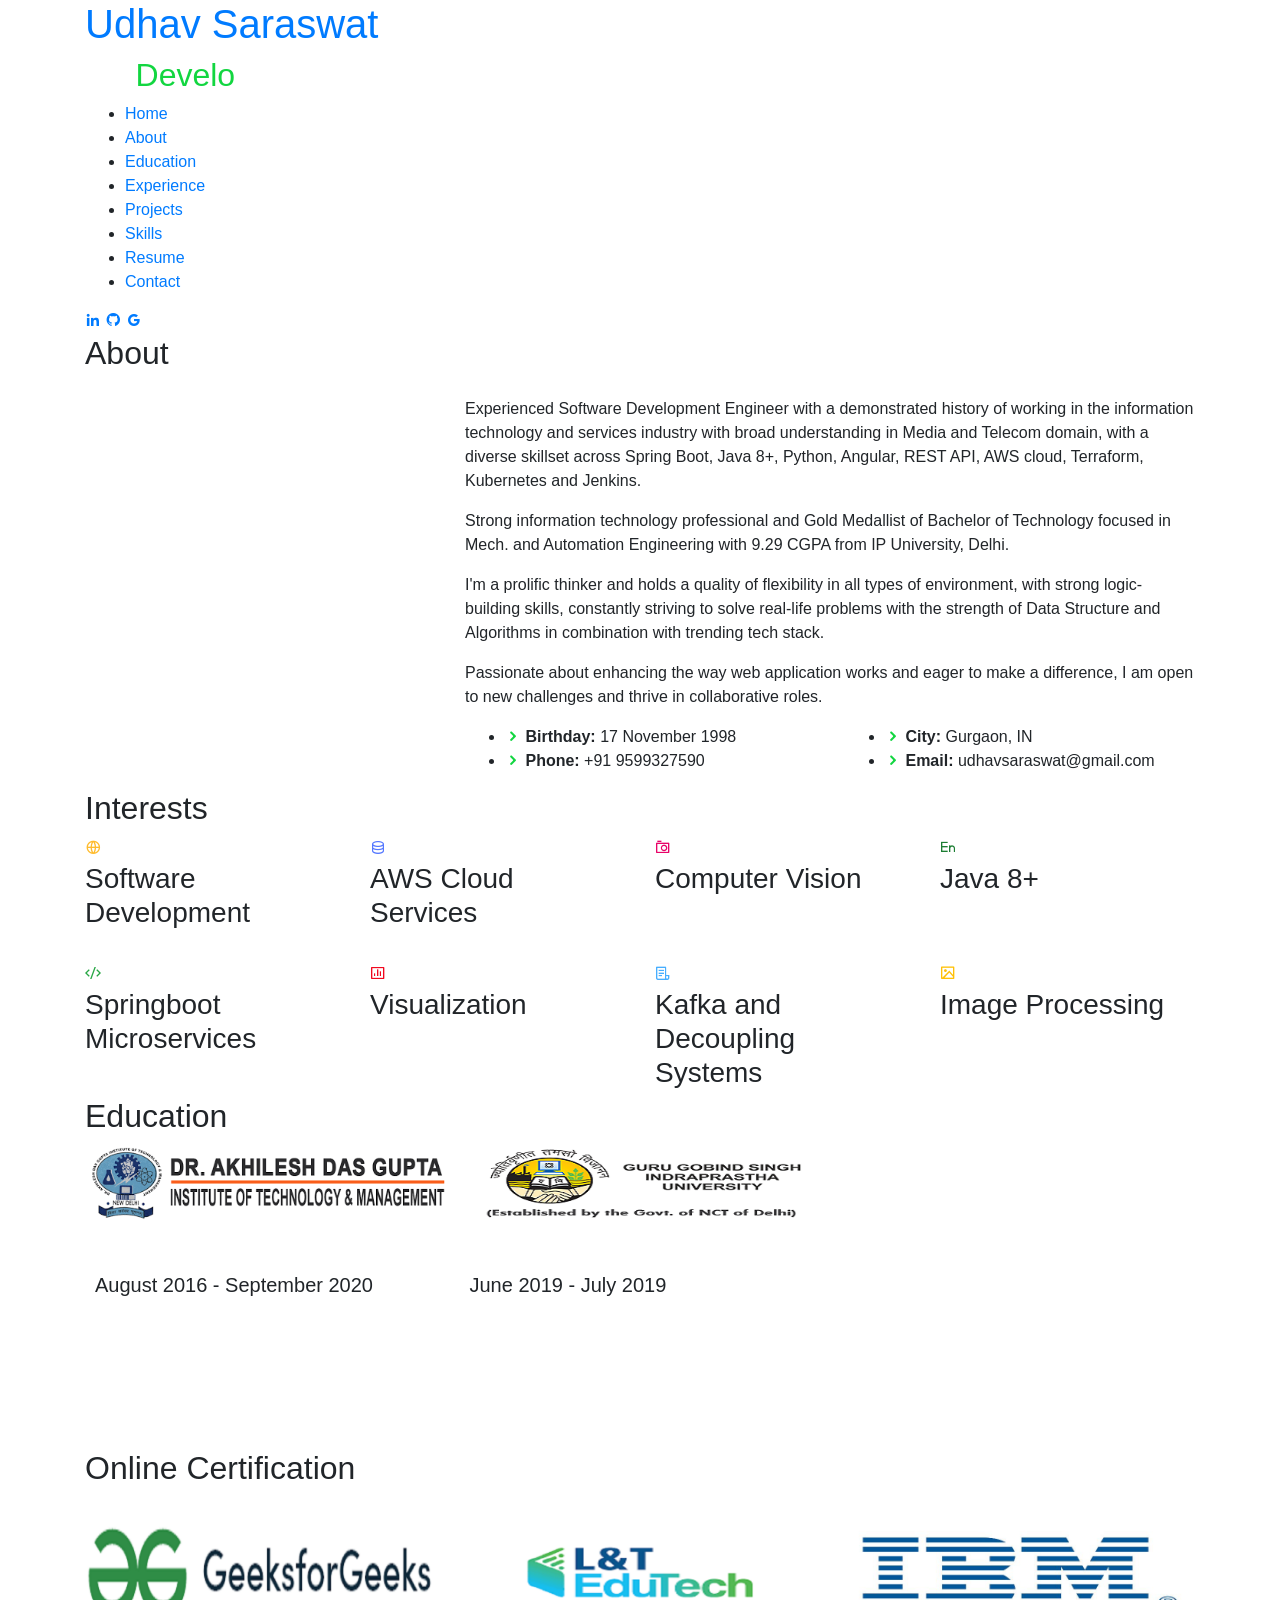
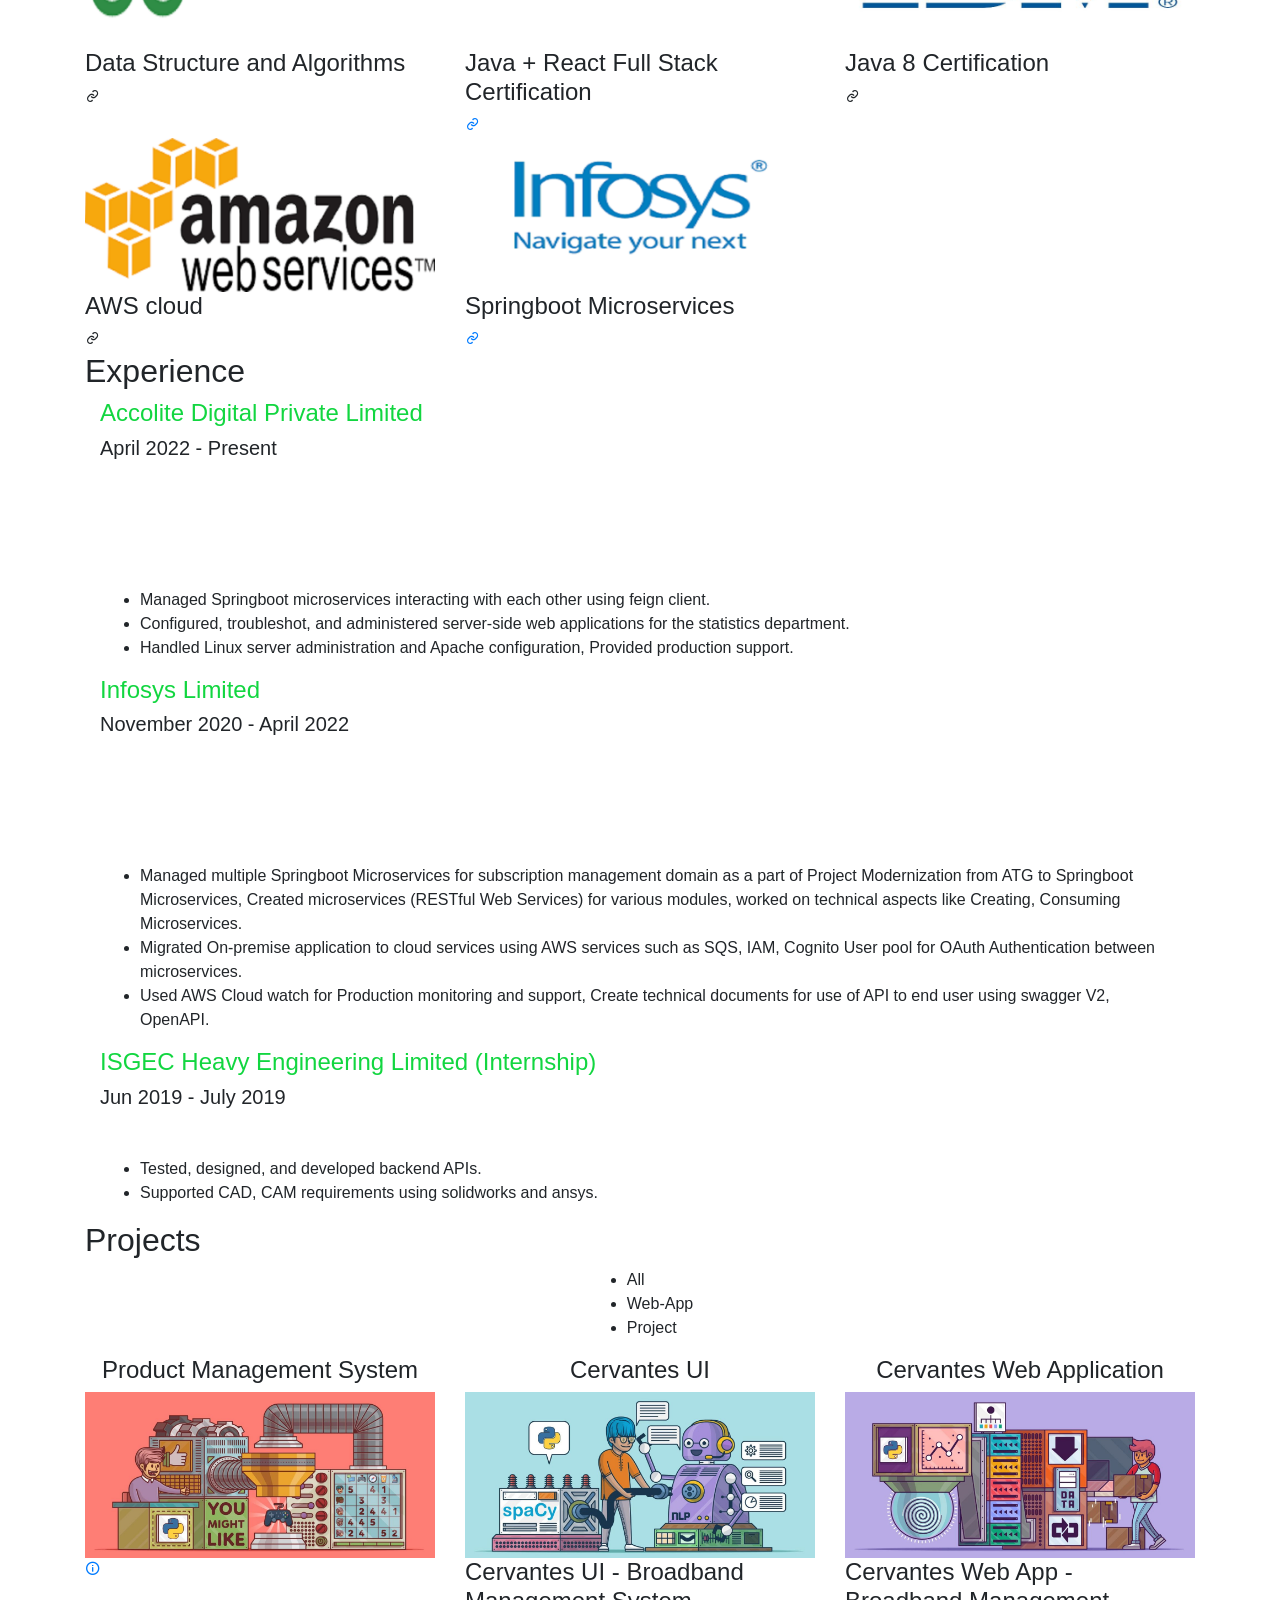
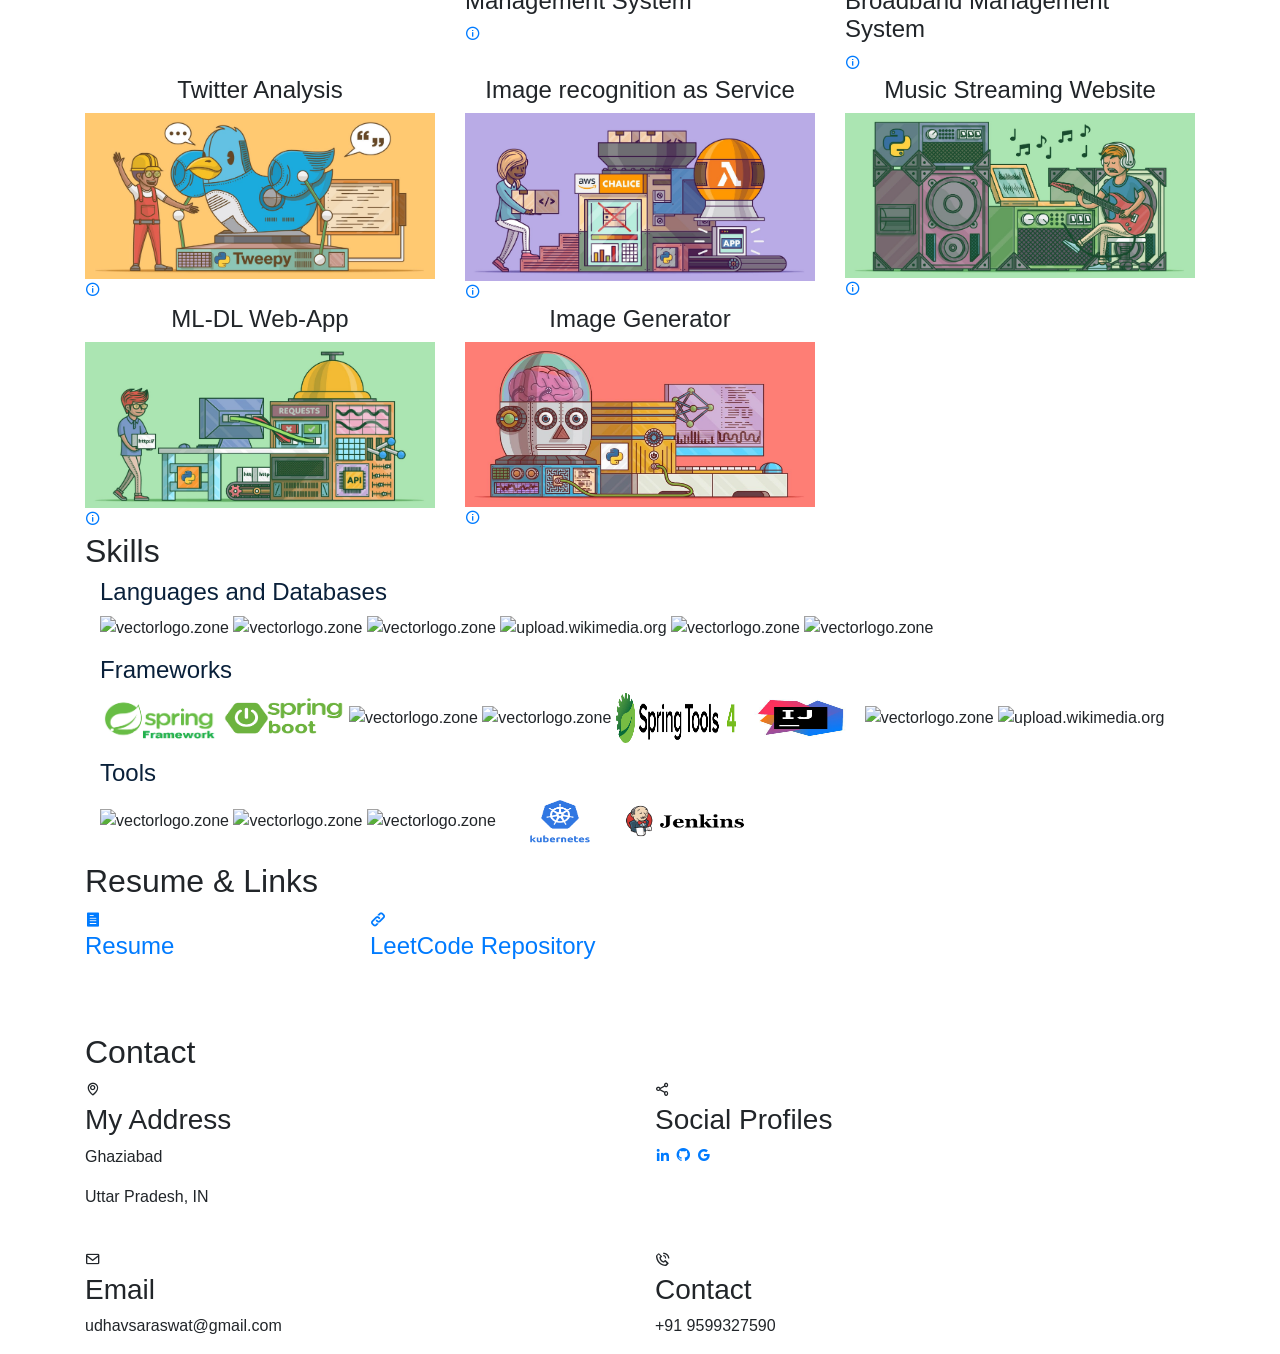
==== commit 99a5012f: "Update index.html" ====
--- a/index.html
+++ b/index.html
@@ -1,5 +1,6 @@
 <!DOCTYPE html>
 <html lang="en">
+    
 
 <head>
     <!-- Google Tag Manager -->
@@ -725,4 +726,4 @@
 
 </body>
 
-</html>+</html>
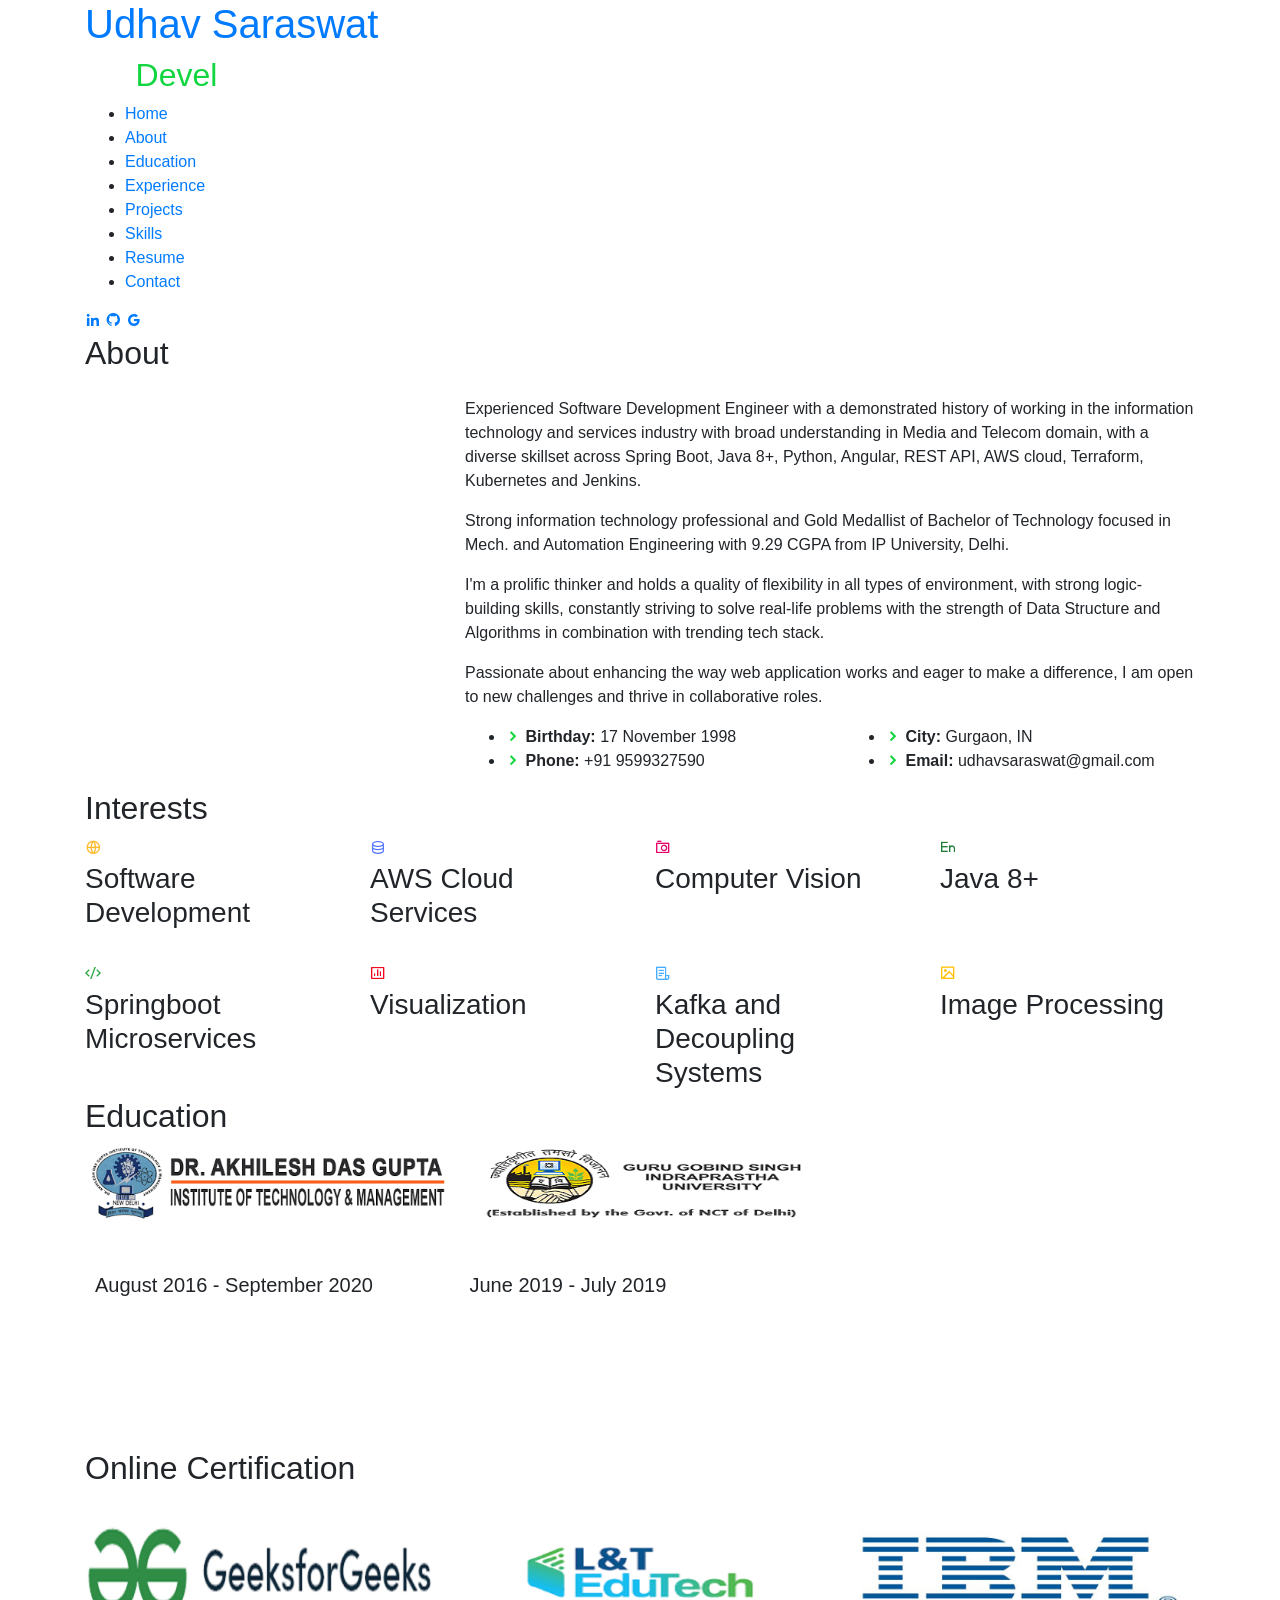
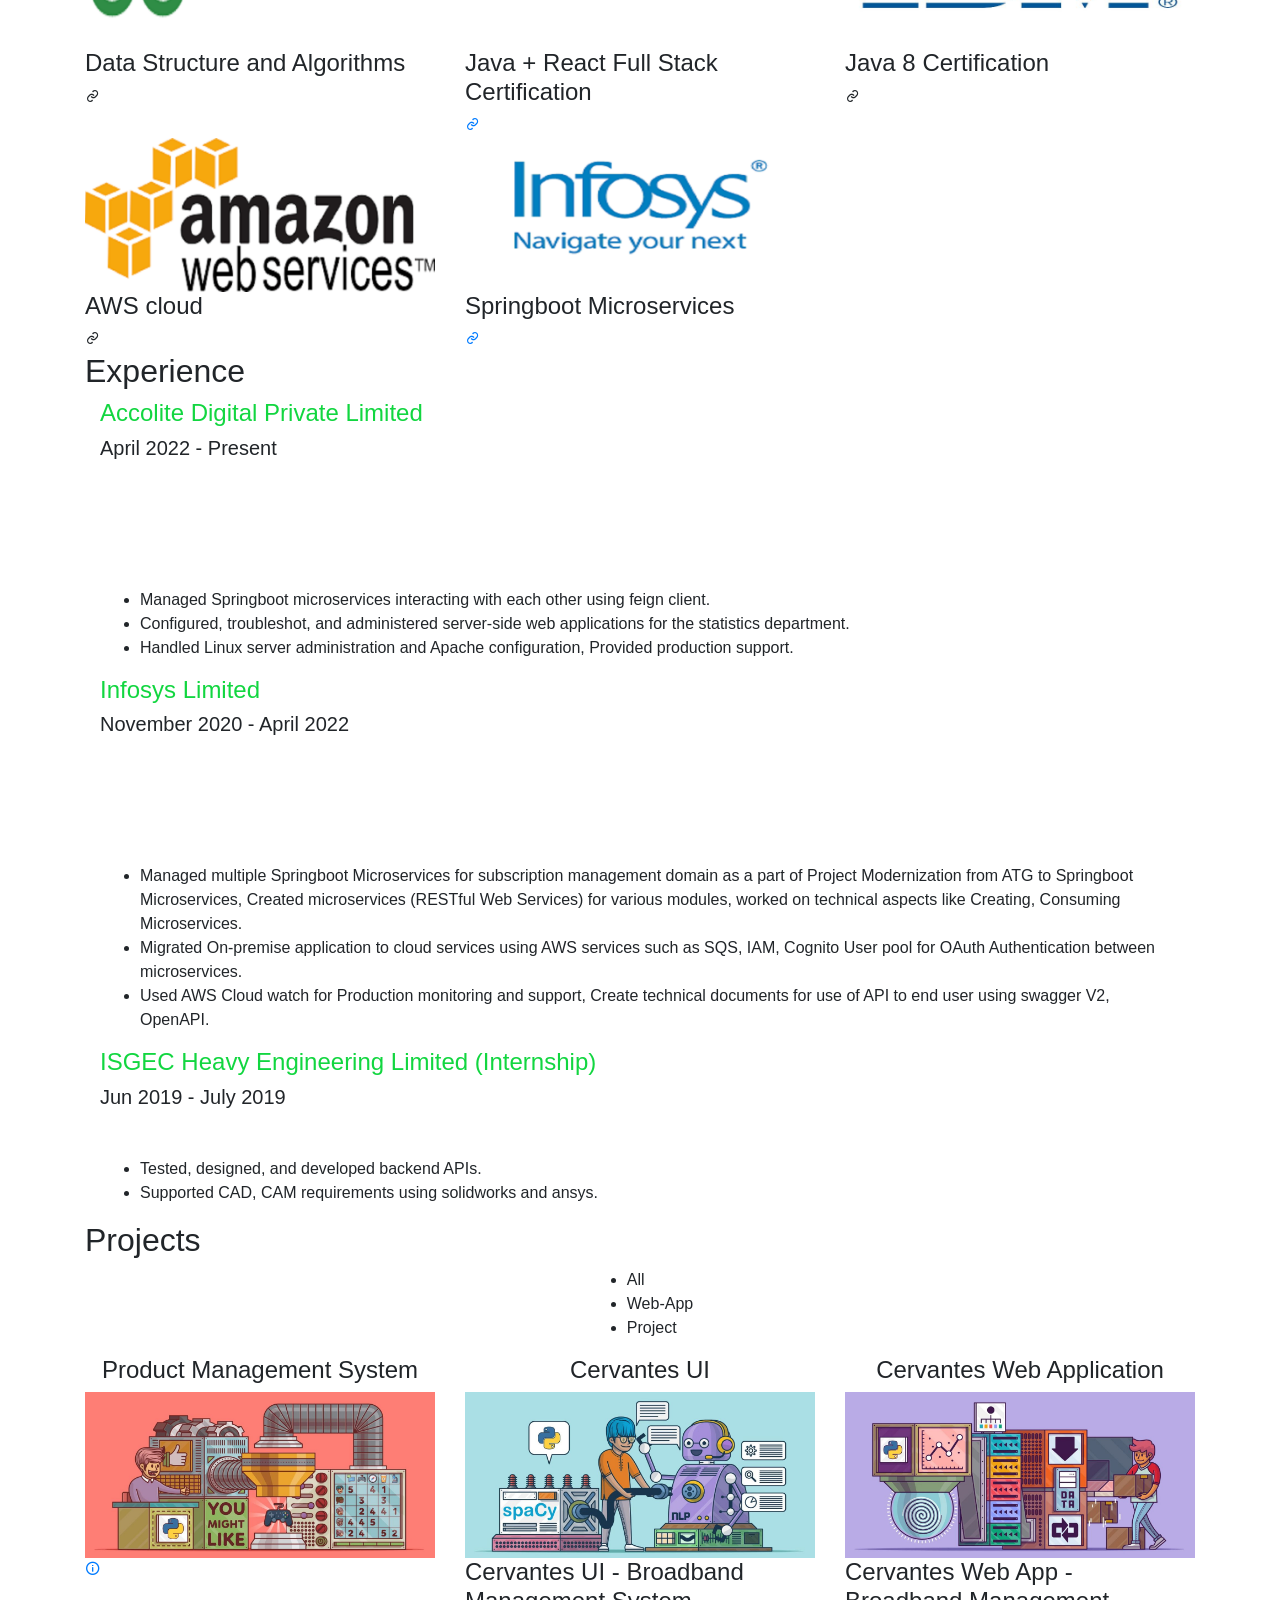
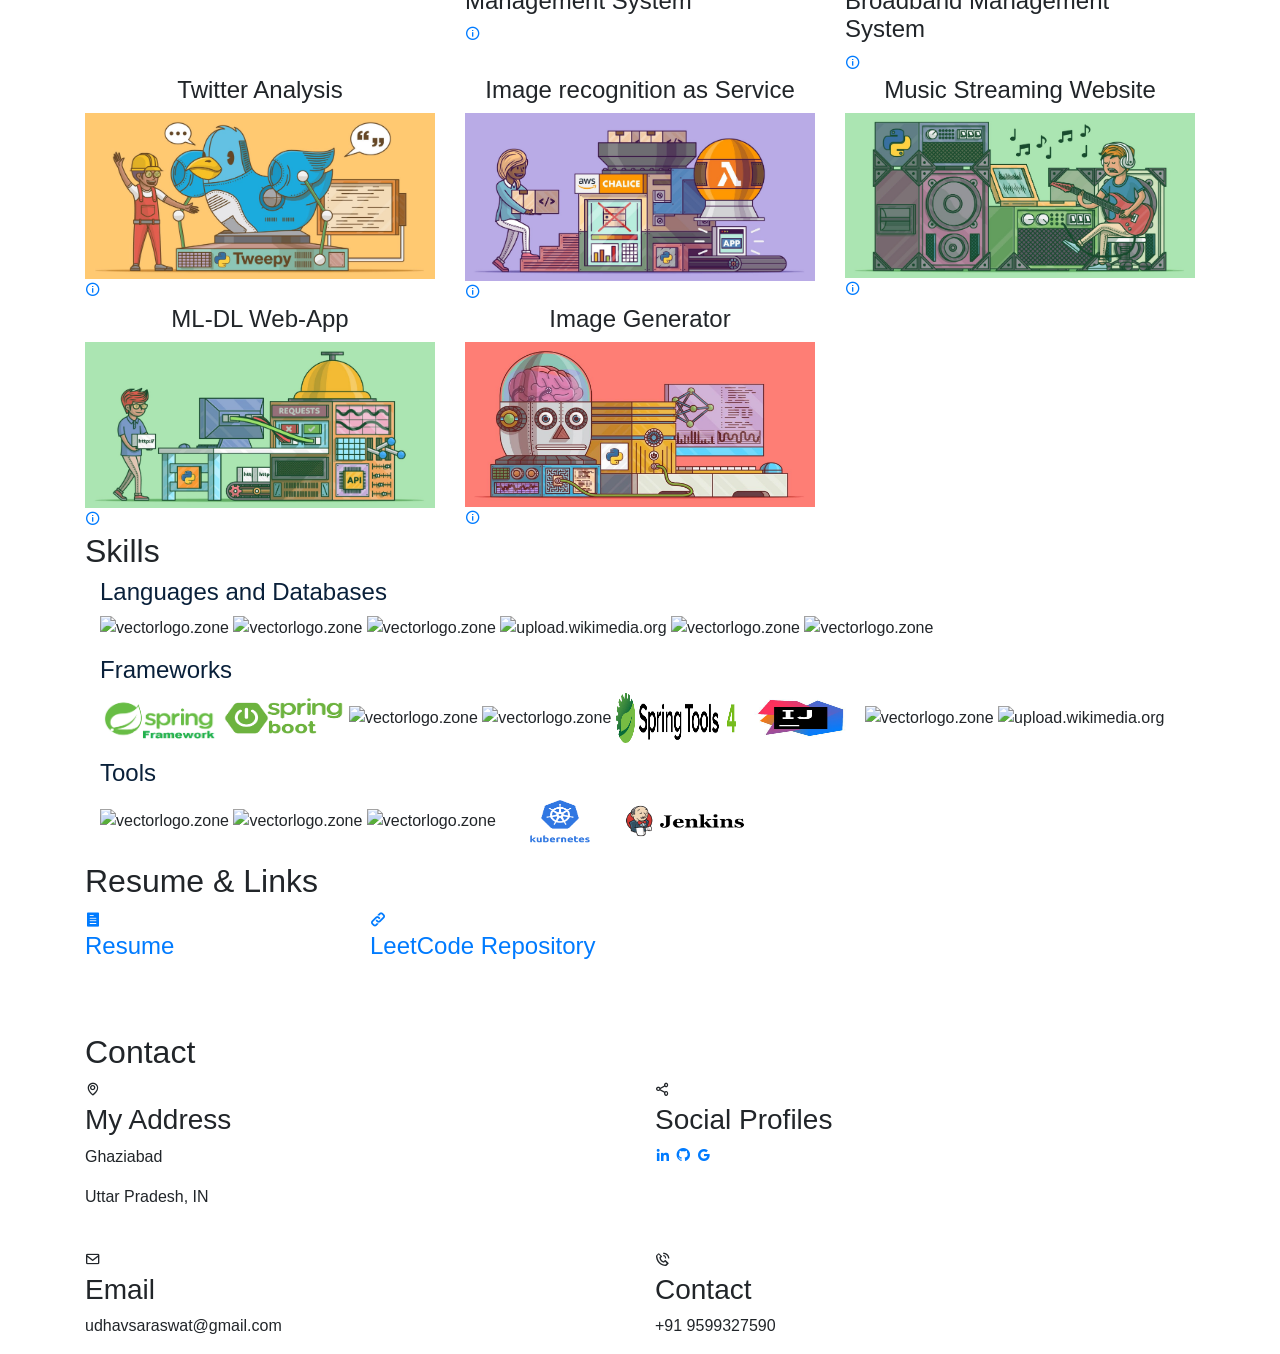
==== commit 983d6d77: "DEV : updated index.html" ====
--- a/index.html
+++ b/index.html
@@ -1,6 +1,7 @@
 <!DOCTYPE html>
 <html lang="en">
     
+
 
 <head>
     <!-- Google Tag Manager -->
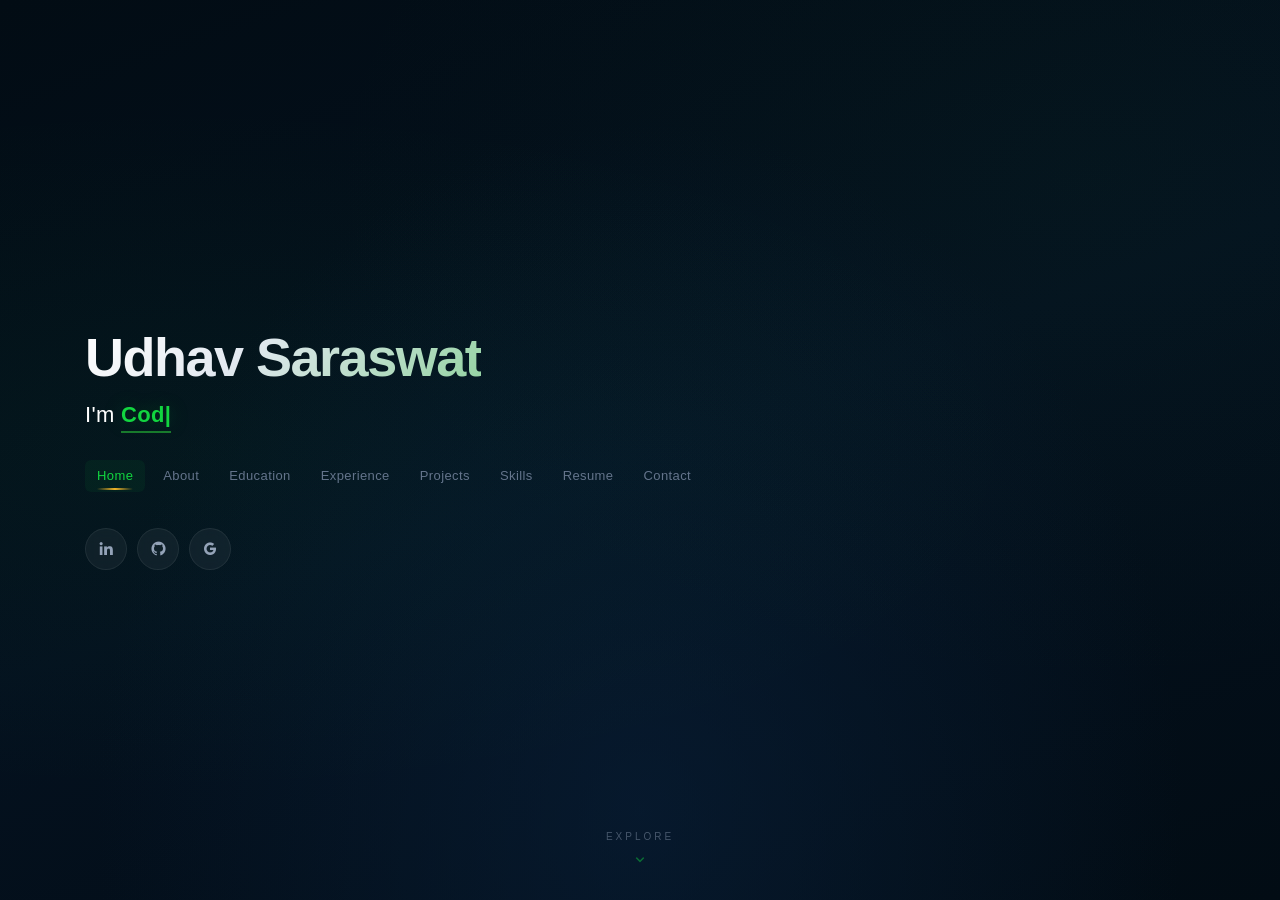
==== commit 1f3edf5b: "DEV : enhanced" ====
--- a/index.html
+++ b/index.html
@@ -1,7 +1,6 @@
 <!DOCTYPE html>
 <html lang="en">
     
-
 
 <head>
     <!-- Google Tag Manager -->
@@ -26,7 +25,7 @@
     <meta charset="utf-8">
     <meta content="width=device-width, initial-scale=1.0" name="viewport">
 
-    <title>Personal Portfolio</title>
+    <title>Udhav Saraswat — Software Engineer</title>
     <meta content="" name="descriptison">
     <meta content="" name="keywords">
 
@@ -116,10 +115,15 @@
                 <a href="https://www.linkedin.com/in/Udhav-Saraswat" target="_blank" class="linkedin"><i class="bx bxl-linkedin"></i></a>
                 <a href="https://www.github.com/Udhav-Saraswat" target="_blank" class="github"><i class="bx bxl-github"></i></a>
                 <a href="mailto:udhavsaraswat@gmail.com" target="_blank" class="google"><i class="bx bxl-google"></i></a>
-
-            </div>
-
-        </div>
+            </div>
+
+        </div>
+
+        <div class="scroll-hint">
+            <span>Explore</span>
+            <i class="bx bx-chevron-down"></i>
+        </div>
+
     </header>
     <!-- End Header -->
 
@@ -131,6 +135,7 @@
 
             <div class="section-title">
                 <h2>About</h2>
+                <p>Who I Am</p>
             </div>
 
             <div class="row">
@@ -179,6 +184,7 @@
 
             <div class="section-title">
                 <h2>Interests</h2>
+                <p>What Drives Me</p>
             </div>
 
             <div class="row">
@@ -244,6 +250,7 @@
         <div class="container">
             <div class="section-title">
                 <h2>Education</h2>
+                <p>Academic Journey</p>
             </div>
             <div class="row">
                 <div class="col-lg-12" data-aos="fade-up" style="display: inline-block;">
@@ -286,14 +293,14 @@
             <div class="container">
                 <div class="section-title">
                     <h2>Online Certification</h2>
-                </div>
-
-                <div class="row portfolio-container" style="position: relative; height: 437.75px;">
-
-
-                    <div class="col-lg-4 col-md-6 portfolio-item filter-app" style="position: absolute; left: 370px; top: 0px;">
+                    <p>Credentials</p>
+                </div>
+
+                <div class="row">
+
+                    <div class="col-lg-4 col-md-6 portfolio-item mb-4">
                         <div class="portfolio-wrap">
-                            <img src="assets/img/certification/GK.png" class="img-fluid" alt="">
+                            <img src="assets/img/certification/GK.png" class="img-fluid" alt="Data Structure and Algorithms">
                             <div class="portfolio-info">
                                 <h4>Data Structure and Algorithms</h4>
                                 <div class="portfolio-links">
@@ -303,11 +310,11 @@
                         </div>
                     </div>
 
-                    <div class="col-lg-4 col-md-6 portfolio-item filter-app" style="position: absolute; left: 740px; top: 0px;">
+                    <div class="col-lg-4 col-md-6 portfolio-item mb-4">
                         <div class="portfolio-wrap">
-                            <img src="assets/img/certification/LT.png" class="img-fluid" alt="">
+                            <img src="assets/img/certification/LT.png" class="img-fluid" alt="Java + React Full Stack">
                             <div class="portfolio-info">
-                                <h4>Java + React Full Stack Certification</h4>
+                                <h4>Java + React Full Stack</h4>
                                 <div class="portfolio-links">
                                     <a href="assets/img/certification/Lt_Certi.pdf" target="_blank" title="Certificate"><i class="bx bx-link"></i></a>
                                 </div>
@@ -315,9 +322,9 @@
                         </div>
                     </div>
 
-                    <div class="col-lg-4 col-md-6 portfolio-item filter-project" style="position: absolute; left: 370px; top: 218.875px;">
+                    <div class="col-lg-4 col-md-6 portfolio-item mb-4">
                         <div class="portfolio-wrap">
-                            <img src="assets/img/certification/ibm.jpg" class="img-fluid" alt="">
+                            <img src="assets/img/certification/ibm.jpg" class="img-fluid" alt="Java 8 Certification">
                             <div class="portfolio-info">
                                 <h4>Java 8 Certification</h4>
                                 <div class="portfolio-links">
@@ -327,12 +334,11 @@
                         </div>
                     </div>
 
-
-                    <div class="col-lg-4 col-md-6 portfolio-item filter-project" style="position: absolute; left: 740px; top: 218.875px;">
+                    <div class="col-lg-4 col-md-6 portfolio-item mb-4">
                         <div class="portfolio-wrap">
-                            <img src="assets/img/certification/aws.png" class="img-fluid" alt="">
+                            <img src="assets/img/certification/aws.png" class="img-fluid" alt="AWS Cloud">
                             <div class="portfolio-info">
-                                <h4>AWS cloud</h4>
+                                <h4>AWS Cloud</h4>
                                 <div class="portfolio-links">
                                     <a target="_blank" title="Certificate"><i class="bx bx-link"></i></a>
                                 </div>
@@ -340,9 +346,9 @@
                         </div>
                     </div>
 
-                    <div class="col-lg-4 col-md-6 portfolio-item filter-project" style="position: absolute; left: 740px; top: 218.875px;">
+                    <div class="col-lg-4 col-md-6 portfolio-item mb-4">
                         <div class="portfolio-wrap">
-                            <img src="assets/img/certification/INFY.png" class="img-fluid" alt="">
+                            <img src="assets/img/certification/INFY.png" class="img-fluid" alt="Springboot Microservices">
                             <div class="portfolio-info">
                                 <h4>Springboot Microservices</h4>
                                 <div class="portfolio-links">
@@ -367,6 +373,7 @@
         <div class="container">
             <div class="section-title">
                 <h2>Experience</h2>
+                <p>Work History</p>
             </div>
             <div class="row">
                 <div class="col-lg-12" data-aos="fade-up">
@@ -420,6 +427,7 @@
 
             <div class="section-title">
                 <h2>Projects</h2>
+                <p>My Work</p>
             </div>
 
             <div class="row">
@@ -434,121 +442,116 @@
 
             <div class="row portfolio-container">
                 <div class="col-lg-4 col-md-6 portfolio-item filter-app">
-                    <center>
+                    <div class="text-center">
                         <h4>Product Management System</h4>
-                    </center>
+                    </div>
                     <div class="portfolio-wrap">
-                        <img src="assets/img/project/recommender.jpg" class="img-fluid" alt="">
-                        <div class="portfolio-info">
-
-                            <div class="portfolio-links">
-                                <a href="projects/recommender.html" data-gall="portfolioDetailsGallery" data-vbtype="iframe" class="venobox" title="Project Details"><i class="bx bx-info-circle"></i></a>
-                            </div>
-                        </div>
-                    </div>
-                </div>
-
-                <div class="col-lg-4 col-md-6 portfolio-item filter-app">
-                    <!-- <br> -->
-                    <center>
-                        <h4>Cervantes UI</h4>
-                    </center>
-                    <div class="portfolio-wrap">
-                        <img src="assets/img/project/resume.jpg" class="img-fluid" alt="">
-                        <div class="portfolio-info">
-                            <h4>Cervantes UI - Broadband Management System</h4>
-                            <div class="portfolio-links">
-                                <a href="projects/resume.html" data-gall="portfolioDetailsGallery" data-vbtype="iframe" class="venobox" title="Project Details"><i class="bx bx-info-circle"></i></a>
-                            </div>
-                        </div>
-                    </div>
-                </div>
-
-                <div class="col-lg-4 col-md-6 portfolio-item filter-app">
-                    <center>
-                        <h4>Cervantes Web Application</h4>
-                    </center>
-                    <div class="portfolio-wrap">
-                        <img src="assets/img/project/vdg.jpg" class="img-fluid" alt="">
-                        <div class="portfolio-info">
-                            <h4>Cervantes Web App - Broadband Management System</h4>
-                            <div class="portfolio-links">
-                                <a href="projects/vdg.html" data-gall="portfolioDetailsGallery" data-vbtype="iframe" class="venobox" title="Project Details"><i class="bx bx-info-circle"></i></a>
-                            </div>
-                        </div>
-                    </div>
-                </div>
-
-
-                <div class="col-lg-4 col-md-6 portfolio-item filter-app">
-                    <center>
-                        <h4>Twitter Analysis</h4>
-                    </center>
-                    <div class="portfolio-wrap">
-                        <img src="assets/img/project/twitteranalysis.jpg" class="img-fluid" alt="">
-                        <div class="portfolio-info">
-
-                            <div class="portfolio-links">
-                                <a href="projects/twitteranalysis.html" data-gall="portfolioDetailsGallery" data-vbtype="iframe" class="venobox" title="Project Details"><i class="bx bx-info-circle"></i></a>
-                            </div>
-                        </div>
-                    </div>
-                </div>
-
-                <div class="col-lg-4 col-md-6 portfolio-item filter-app">
-                    <center>
-                        <h4>Image recognition as Service</h4>
-                    </center>
-                    <div class="portfolio-wrap">
-                        <img src="assets/img/project/iras.jpeg" class="img-fluid" alt="">
-                        <div class="portfolio-info">
-
-                            <div class="portfolio-links">
-                                <a href="projects/iras.html" data-gall="portfolioDetailsGallery" data-vbtype="iframe" class="venobox" title="Project Details"><i class="bx bx-info-circle"></i></a>
-                            </div>
-                        </div>
-                    </div>
-                </div>
-
-                <div class="col-lg-4 col-md-6 portfolio-item filter-app">
-                    <center>
-                        <h4>Music Streaming Website</h4>
-                    </center>
-                    <div class="portfolio-wrap">
-                        <img src="assets/img/project/musicplayer.jpg" class="img-fluid" alt="">
-                        <div class="portfolio-info">
-
-                            <div class="portfolio-links">
-                                <a href="projects/musicplayer.html" data-gall="portfolioDetailsGallery" data-vbtype="iframe" class="venobox" title="Project Details"><i class="bx bx-info-circle"></i></a>
-                            </div>
-                        </div>
-                    </div>
-                </div>
-
-
-                <div class="col-lg-4 col-md-6 portfolio-item filter-app">
-                    <center>
-                        <h4>ML-DL Web-App</h4>
-                    </center>
-                    <div class="portfolio-wrap">
-                        <img src="assets/img/project/ml.jpg" class="img-fluid" alt="">
+                        <img src="assets/img/project/recommender.jpg" class="img-fluid" alt="Product Management System">
                         <div class="portfolio-info">
                             <div class="portfolio-links">
-                                <a href="projects/ml.html" data-gall="portfolioDetailsGallery" data-vbtype="iframe" class="venobox" title="Project Details"><i class="bx bx-info-circle"></i></a>
-                            </div>
-                        </div>
-                    </div>
-                </div>
-
-                <div class="col-lg-4 col-md-6 portfolio-item filter-project">
-                    <center>
-                        <h4>Image Generator</h4>
-                    </center>
+                                <a href="projects/recommender.html" target="_blank" title="View Project Details"><i class="bx bx-info-circle"></i></a>
+                            </div>
+                        </div>
+                    </div>
+                </div>
+
+                <div class="col-lg-4 col-md-6 portfolio-item filter-app">
+                    <div class="text-center">
+                        <h4>Cervantes UI</h4>
+                    </div>
                     <div class="portfolio-wrap">
-                        <img src="assets/img/project/gan.jpg" class="img-fluid" alt="">
+                        <img src="assets/img/project/resume.jpg" class="img-fluid" alt="Cervantes UI">
+                        <div class="portfolio-info">
+                            <h4>Cervantes UI</h4>
+                            <p>Broadband Management</p>
+                            <div class="portfolio-links">
+                                <a href="projects/resume.html" target="_blank" title="View Project Details"><i class="bx bx-info-circle"></i></a>
+                            </div>
+                        </div>
+                    </div>
+                </div>
+
+                <div class="col-lg-4 col-md-6 portfolio-item filter-app">
+                    <div class="text-center">
+                        <h4>Cervantes Web Application</h4>
+                    </div>
+                    <div class="portfolio-wrap">
+                        <img src="assets/img/project/vdg.jpg" class="img-fluid" alt="Cervantes Web App">
+                        <div class="portfolio-info">
+                            <h4>Cervantes Web App</h4>
+                            <p>Broadband Management</p>
+                            <div class="portfolio-links">
+                                <a href="projects/vdg.html" target="_blank" title="View Project Details"><i class="bx bx-info-circle"></i></a>
+                            </div>
+                        </div>
+                    </div>
+                </div>
+
+                <div class="col-lg-4 col-md-6 portfolio-item filter-app">
+                    <div class="text-center">
+                        <h4>Twitter Analysis</h4>
+                    </div>
+                    <div class="portfolio-wrap">
+                        <img src="assets/img/project/twitteranalysis.jpg" class="img-fluid" alt="Twitter Analysis">
                         <div class="portfolio-info">
                             <div class="portfolio-links">
-                                <a href="projects/gan.html" data-gall="portfolioDetailsGallery" data-vbtype="iframe" class="venobox" title="Project Details"><i class="bx bx-info-circle"></i></a>
+                                <a href="projects/twitteranalysis.html" target="_blank" title="View Project Details"><i class="bx bx-info-circle"></i></a>
+                            </div>
+                        </div>
+                    </div>
+                </div>
+
+                <div class="col-lg-4 col-md-6 portfolio-item filter-app">
+                    <div class="text-center">
+                        <h4>Image Recognition as Service</h4>
+                    </div>
+                    <div class="portfolio-wrap">
+                        <img src="assets/img/project/iras.jpeg" class="img-fluid" alt="Recognition as a Service project">
+                        <div class="portfolio-info">
+                            <div class="portfolio-links">
+                                <a href="projects/iras.html" target="_blank" title="View Project Details"><i class="bx bx-info-circle"></i></a>
+                            </div>
+                        </div>
+                    </div>
+                </div>
+
+                <div class="col-lg-4 col-md-6 portfolio-item filter-app">
+                    <div class="text-center">
+                        <h4>Music Streaming Website</h4>
+                    </div>
+                    <div class="portfolio-wrap">
+                        <img src="assets/img/project/musicplayer.jpg" class="img-fluid" alt="Music Streaming Website">
+                        <div class="portfolio-info">
+                            <div class="portfolio-links">
+                                <a href="projects/musicplayer.html" target="_blank" title="View Project Details"><i class="bx bx-info-circle"></i></a>
+                            </div>
+                        </div>
+                    </div>
+                </div>
+
+                <div class="col-lg-4 col-md-6 portfolio-item filter-app">
+                    <div class="text-center">
+                        <h4>ML-DL Web-App</h4>
+                    </div>
+                    <div class="portfolio-wrap">
+                        <img src="assets/img/project/ml.jpg" class="img-fluid" alt="ML-DL Web App">
+                        <div class="portfolio-info">
+                            <div class="portfolio-links">
+                                <a href="projects/ml.html" target="_blank" title="View Project Details"><i class="bx bx-info-circle"></i></a>
+                            </div>
+                        </div>
+                    </div>
+                </div>
+
+                <div class="col-lg-4 col-md-6 portfolio-item filter-project">
+                    <div class="text-center">
+                        <h4>Image Generator</h4>
+                    </div>
+                    <div class="portfolio-wrap">
+                        <img src="assets/img/project/gan.jpg" class="img-fluid" alt="GAN generator project">
+                        <div class="portfolio-info">
+                            <div class="portfolio-links">
+                                <a href="projects/gan.html" target="_blank" title="View Project Details"><i class="bx bx-info-circle"></i></a>
                             </div>
                         </div>
                     </div>
@@ -568,11 +571,12 @@
         <div class="container">
             <div class="section-title">
                 <h2>Skills</h2>
+                <p>Tech Stack</p>
             </div>
             <div class="row">
                 <div class="col-lg-12" data-aos="fade-up">
-                    <div class="col-md-12 mt-4 mt-md-0 icon-box" data-aos="fade-up" data-aos-delay="100" style="background:#fff">
-                        <h4 style="text-align:left;color:#09203a">Languages and Databases</h4>
+                    <div class="col-md-12 mt-4 mt-md-0 icon-box" data-aos="fade-up" data-aos-delay="100">
+                        <h4 style="text-align:left;">Languages and Databases</h4>
                         <p style="text-align:left;">
                             <img src="https://www.vectorlogo.zone/logos/java/java-horizontal.svg" alt="vectorlogo.zone" height="50" width="120">
                             <img src="https://www.vectorlogo.zone/logos/python/python-horizontal.svg" alt="vectorlogo.zone" height="50" width="150">
@@ -583,8 +587,8 @@
 
                         </p>
                     </div>
-                    <div class="col-md-12 mt-4 mt-md-0 icon-box" data-aos="lefade-up" data-aos-delay="100" style="background:#fff">
-                        <h4 style="text-align:left;color:#09203a">Frameworks</h4>
+                    <div class="col-md-12 mt-4 mt-md-0 icon-box" data-aos="fade-up" data-aos-delay="100">
+                        <h4 style="text-align:left;">Frameworks</h4>
                         <p style="text-align:left;">
                             <img src="assets\img\springfram.png" alt="vectorlogo.zone" height="50" width="120">
                             <img src="assets\img\springboot.png" alt="vectorlogo.zone" height="50" width="120">
@@ -596,8 +600,8 @@
                             <img src="https://upload.wikimedia.org/wikipedia/commons/0/05/Scikit_learn_logo_small.svg" alt="upload.wikimedia.org" width="90" height="70">
                         </p>
                     </div>
-                    <div class="col-md-12 mt-4 mt-md-0 icon-box" data-aos="lefade-up" data-aos-delay="100" style="background:#fff">
-                        <h4 style="text-align:left;color:#09203a">Tools</h4>
+                    <div class="col-md-12 mt-4 mt-md-0 icon-box" data-aos="fade-up" data-aos-delay="100">
+                        <h4 style="text-align:left;">Tools</h4>
                         <p style="text-align:left;">
                             <img src="https://www.vectorlogo.zone/logos/git-scm/git-scm-ar21.svg" alt="vectorlogo.zone">
                             <img src="https://www.vectorlogo.zone/logos/amazon_aws/amazon_aws-ar21.svg" alt="vectorlogo.zone">
@@ -620,7 +624,8 @@
     <section id="links" class="services">
         <div class="container">
             <div class="section-title">
-                <h2>Resume & Links</h2>
+                <h2>Resume &amp; Links</h2>
+                <p>Resources</p>
             </div>
             <div class="row">
                 <div class="col-md-3 mt-4 mt-md-0 icon-box" data-aos="fade-up" data-aos-delay="100">
@@ -655,6 +660,7 @@
 
             <div class="section-title">
                 <h2>Contact</h2>
+                <p>Get In Touch</p>
             </div>
 
             <div class="row mt-2">
--- a/assets/css/style.css
+++ b/assets/css/style.css
@@ -1,24 +1,46 @@
 /**
-* Template Name: Personal - v2.1.0
-* Template URL: https://bootstrapmade.com/personal-free-resume-bootstrap-template/
-* Author: BootstrapMade.com
-* License: https://bootstrapmade.com/license/
+* Portfolio - Enhanced Modern Dark Theme
+* Based on: Personal - v2.1.0 by BootstrapMade.com
 */
+
+:root {
+  --bg-primary: #020c14;
+  --bg-secondary: #091e36;
+  --bg-card: rgba(9, 32, 58, 0.7);
+  --green-primary: #12d640;
+  --green-dark: #1a7a2e;
+  --green-light: #4ade80;
+  --green-glow: rgba(18, 214, 64, 0.25);
+  --gold: #f0b429;
+  --text-primary: #e2e8f0;
+  --text-muted: #94a3b8;
+  --border-subtle: rgba(255, 255, 255, 0.07);
+  --border-green: rgba(18, 214, 64, 0.22);
+  --glass: rgba(9, 32, 58, 0.65);
+  --transition-smooth: all 0.35s cubic-bezier(0.4, 0, 0.2, 1);
+  --shadow-green: 0 0 24px rgba(18, 214, 64, 0.15);
+  --shadow-card: 0 8px 32px rgba(0, 0, 0, 0.4);
+}
 
 /*--------------------------------------------------------------
 # General
 --------------------------------------------------------------*/
 body {
   font-family: "Open Sans", sans-serif;
-  color: #fff;
+  color: var(--text-primary);
   position: relative;
   background: transparent;
+  scroll-behavior: smooth;
 }
 
 body::before {
   content: "";
   position: fixed;
-  background: #010e1b;
+  background:
+    radial-gradient(ellipse at 15% 50%, rgba(18, 214, 64, 0.04) 0%, transparent 55%),
+    radial-gradient(ellipse at 85% 20%, rgba(28, 122, 46, 0.05) 0%, transparent 50%),
+    radial-gradient(ellipse at 50% 90%, rgba(9, 32, 58, 0.6) 0%, transparent 60%),
+    linear-gradient(160deg, #020c14 0%, #04111f 50%, #020c14 100%);
   background-size: cover;
   left: 0;
   right: 0;
@@ -33,16 +55,34 @@
 }
 
 a {
-  color: #12d640;
+  color: var(--green-primary);
+  transition: var(--transition-smooth);
 }
 
 a:hover {
-  color: #12d640;
+  color: var(--green-light);
   text-decoration: none;
 }
 
 h1, h2, h3, h4, h5, h6 {
   font-family: "Raleway", sans-serif;
+}
+
+::-webkit-scrollbar {
+  width: 5px;
+}
+
+::-webkit-scrollbar-track {
+  background: var(--bg-primary);
+}
+
+::-webkit-scrollbar-thumb {
+  background: var(--green-dark);
+  border-radius: 3px;
+}
+
+::-webkit-scrollbar-thumb:hover {
+  background: var(--green-primary);
 }
 
 /*--------------------------------------------------------------
@@ -63,30 +103,39 @@
 }
 
 #header h1 {
-  font-size: 48px;
+  font-size: 54px;
   margin-top: 0px;
   padding: 0;
   line-height: 1;
   font-weight: 700;
   font-family: "Poppins", sans-serif;
-}
-
-#header h1 a, #header h1 a:hover {
-  color: #dee2e6;
+  letter-spacing: -1.5px;
+}
+
+#header h1 a,
+#header h1 a:hover {
+  background: linear-gradient(135deg, #ffffff 0%, #e2e8f0 40%, #94d3a2 100%);
+  -webkit-background-clip: text;
+  -webkit-text-fill-color: transparent;
+  background-clip: text;
   line-height: 1;
   display: inline-block;
 }
 
 #header h2 {
-  font-size: 24px;
-  margin-top: 20px;
-  color: #12d640;
+  font-size: 22px;
+  margin-top: 18px;
+  color: #64748b;
+  font-weight: 400;
+  letter-spacing: 0.3px;
 }
 
 #header h2 span {
-  color: #ffc107;
-  border-bottom: 2px solid #1c7d32;
-  padding-bottom: 6px;
+  color: var(--green-primary);
+  border-bottom: 2px solid var(--green-dark);
+  padding-bottom: 4px;
+  font-weight: 600;
+  text-shadow: 0 0 20px var(--green-glow);
 }
 
 #header img {
@@ -95,52 +144,96 @@
 }
 
 #header .social-links {
-  margin-top: 40px;
+  margin-top: 36px;
   display: flex;
+  gap: 10px;
 }
 
 #header .social-links a {
-  font-size: 16px;
+  font-size: 17px;
   display: flex;
   justify-content: center;
   align-items: center;
-  background: rgba(255, 255, 255, 0.1);
+  background: rgba(255, 255, 255, 0.05);
+  color: #94a3b8;
+  line-height: 1;
+  border-radius: 50%;
+  width: 42px;
+  height: 42px;
+  border: 1px solid var(--border-subtle);
+  transition: var(--transition-smooth);
+  backdrop-filter: blur(8px);
+}
+
+#header .social-links a:hover {
+  background: var(--green-dark);
+  border-color: var(--green-primary);
   color: #fff;
-  line-height: 1;
-  margin-right: 8px;
-  border-radius: 50%;
-  width: 40px;
-  height: 40px;
-}
-
-#header .social-links a:hover {
-  background: #1c7d32;
+  transform: translateY(-3px) scale(1.05);
+  box-shadow: var(--shadow-green);
+}
+
+#header .scroll-hint {
+  position: absolute;
+  bottom: 32px;
+  left: 50%;
+  transform: translateX(-50%);
+  display: flex;
+  flex-direction: column;
+  align-items: center;
+  gap: 6px;
+  opacity: 0.45;
+  animation: scrollBounce 2.2s ease-in-out infinite;
+  pointer-events: none;
+}
+
+#header .scroll-hint span {
+  font-size: 10px;
+  text-transform: uppercase;
+  letter-spacing: 3px;
+  color: var(--text-muted);
+  font-family: "Poppins", sans-serif;
+  font-weight: 500;
+}
+
+#header .scroll-hint i {
+  color: var(--green-primary);
+  font-size: 18px;
+}
+
+@keyframes scrollBounce {
+  0%, 100% { transform: translateX(-50%) translateY(0); opacity: 0.45; }
+  50% { transform: translateX(-50%) translateY(10px); opacity: 0.7; }
 }
 
 @media (max-width: 992px) {
   #header h1 {
-    font-size: 36px;
+    font-size: 38px;
+    letter-spacing: -0.5px;
   }
   #header h2 {
-    font-size: 20px;
-    line-height: 30px;
+    font-size: 18px;
+    line-height: 28px;
   }
   #header .social-links {
-    margin-top: 15px;
+    margin-top: 20px;
   }
   #header .container {
     display: flex;
     flex-direction: column;
     align-items: center;
+    text-align: center;
+  }
+  #header .scroll-hint {
+    display: none;
   }
 }
 
 /*--------------------------------------------------------------
 # Navigation Menu
 --------------------------------------------------------------*/
-/* Desktop Navigation */
 .nav-menu {
-  margin-top: 35px;
+  margin-top: 32px;
 }
 
 .nav-menu ul {
@@ -148,19 +241,25 @@
   margin: 0;
   padding: 0;
   list-style: none;
+  flex-wrap: wrap;
+  gap: 2px;
 }
 
 .nav-menu li + li {
-  margin-left: 30px;
+  margin-left: 4px;
 }
 
 .nav-menu a {
   display: block;
   position: relative;
-  color: #fff;
-  font-size: 19px;
+  color: #64748b;
+  font-size: 13px;
   font-family: "Poppins", sans-serif;
-  font-weight: 400;
+  font-weight: 500;
+  letter-spacing: 0.4px;
+  padding: 6px 12px;
+  border-radius: 6px;
+  transition: var(--transition-smooth);
 }
 
 .nav-menu a:before {
@@ -168,22 +267,28 @@
   position: absolute;
   width: 0;
   height: 2px;
-  bottom: -4px;
-  left: 0;
-  background-color: #9e7f25;
+  bottom: 2px;
+  left: 50%;
+  transform: translateX(-50%);
+  background: linear-gradient(90deg, transparent, var(--gold), transparent);
   visibility: hidden;
-  width: 0px;
   transition: all 0.3s ease-in-out 0s;
-}
-
-.nav-menu a:hover:before, .nav-menu li:hover > a:before, .nav-menu .active > a:before {
+  border-radius: 2px;
+}
+
+.nav-menu a:hover:before,
+.nav-menu li:hover > a:before,
+.nav-menu .active > a:before {
   visibility: visible;
-  width: 25px;
-}
-
-.nav-menu a:hover, .nav-menu .active > a, .nav-menu li:hover > a {
-  color: #12d640;
+  width: 60%;
+}
+
+.nav-menu a:hover,
+.nav-menu .active > a,
+.nav-menu li:hover > a {
+  color: var(--green-primary);
   text-decoration: none;
+  background: rgba(18, 214, 64, 0.06);
 }
 
 /* Mobile Navigation */
@@ -214,13 +319,16 @@
   left: 15px;
   z-index: 9999;
   overflow-y: auto;
-  background: rgba(0, 0, 0, 0.7);
+  background: rgba(2, 12, 20, 0.93);
+  backdrop-filter: blur(20px);
+  -webkit-backdrop-filter: blur(20px);
   transition: ease-in-out 0s;
   opacity: 0;
   visibility: hidden;
-  border-radius: 10px;
+  border-radius: 16px;
   padding: 10px 0;
-  border: 2px solid rgba(255, 255, 255, 0.12);
+  border: 1px solid var(--border-subtle);
+  box-shadow: var(--shadow-card);
 }
 
 .mobile-nav * {
@@ -232,15 +340,25 @@
 .mobile-nav a {
   display: block;
   position: relative;
-  color: #fff;
-  padding: 10px 20px;
+  color: #94a3b8;
+  padding: 12px 24px;
   font-weight: 500;
   outline: none;
-}
-
-.mobile-nav a:hover, .mobile-nav .active > a, .mobile-nav li:hover > a {
-  color: #1c7d32;
+  font-family: "Poppins", sans-serif;
+  font-size: 14px;
+  letter-spacing: 0.3px;
+  transition: var(--transition-smooth);
+  border-left: 3px solid transparent;
+}
+
+.mobile-nav a:hover,
+.mobile-nav .active > a,
+.mobile-nav li:hover > a {
+  color: var(--green-primary);
+  background: rgba(18, 214, 64, 0.06);
+  border-left-color: var(--green-primary);
   text-decoration: none;
+  padding-left: 28px;
 }
 
 .mobile-nav-overly {
@@ -250,7 +368,8 @@
   top: 0;
   left: 0;
   position: fixed;
-  background: rgba(9, 9, 9, 0.6);
+  background: rgba(2, 12, 20, 0.65);
+  backdrop-filter: blur(4px);
   overflow: hidden;
   display: none;
   transition: ease-in-out 0s;
@@ -271,21 +390,26 @@
 
 /* Header Top */
 #header.header-top {
-  height: 90px;
+  height: 68px;
   position: fixed;
   left: 0;
   top: 0;
   right: 0;
-  background: #09203a;
-}
-
-#header.header-top .social-links, #header.header-top h2 {
+  background: rgba(2, 12, 20, 0.93);
+  backdrop-filter: blur(20px);
+  -webkit-backdrop-filter: blur(20px);
+  border-bottom: 1px solid var(--border-subtle);
+  box-shadow: 0 4px 24px rgba(0, 0, 0, 0.35);
+}
+
+#header.header-top .social-links,
+#header.header-top h2 {
   display: none;
 }
 
 #header.header-top h1 {
   margin-right: auto;
-  font-size: 36px;
+  font-size: 26px;
 }
 
 #header.header-top .container {
@@ -299,10 +423,10 @@
 
 @media (max-width: 768px) {
   #header.header-top {
-    height: 60px;
+    height: 58px;
   }
   #header.header-top h1 {
-    font-size: 26px;
+    font-size: 22px;
   }
 }
 
@@ -317,13 +441,14 @@
   bottom: 100%;
   opacity: 0;
   z-index: 2;
+  transition: opacity 0.4s ease;
 }
 
 section.section-show {
   top: 70px;
   bottom: auto;
   opacity: 1;
-  padding-bottom: 0px;
+  padding-bottom: 40px;
 }
 
 section .container {
@@ -341,34 +466,37 @@
 }
 
 .section-title h2 {
-  font-size: 14px;
-  font-weight: 500;
+  font-size: 11px;
+  font-weight: 700;
   padding: 0;
   line-height: 1px;
-  margin: 0 0 20px 0;
-  letter-spacing: 2px;
+  margin: 0 0 28px 0;
+  letter-spacing: 5px;
   text-transform: uppercase;
-  color: #dee2e6;
+  color: var(--green-primary);
   font-family: "Poppins", sans-serif;
 }
 
 .section-title h2::after {
   content: "";
-  width: 120px;
-  height: 1px;
+  width: 48px;
+  height: 2px;
   display: inline-block;
-  background: #dee2e6;
+  background: linear-gradient(90deg, var(--green-primary), transparent);
   margin: 4px 10px;
+  border-radius: 2px;
+  vertical-align: middle;
 }
 
 .section-title p {
   margin: 0;
-  margin: -15px 0 15px 0;
-  font-size: 36px;
+  margin: -15px 0 24px 0;
+  font-size: 30px;
   font-weight: 700;
   text-transform: uppercase;
   font-family: "Poppins", sans-serif;
   color: #fff;
+  letter-spacing: -0.5px;
 }
 
 /*--------------------------------------------------------------
@@ -376,8 +504,8 @@
 --------------------------------------------------------------*/
 .about-me .content h3 {
   font-weight: 700;
-  font-size: 26px;
-  color: #1c7d32;
+  font-size: 24px;
+  color: var(--green-primary);
 }
 
 .about-me .content ul {
@@ -387,16 +515,40 @@
 
 .about-me .content ul li {
   padding-bottom: 10px;
+  color: var(--text-muted);
+  font-size: 14px;
+}
+
+.about-me .content ul li strong {
+  color: var(--text-primary);
 }
 
 .about-me .content ul i {
-  font-size: 20px;
-  padding-right: 2px;
-  color: #1c7d32;
+  font-size: 16px;
+  padding-right: 6px;
+  color: var(--green-primary);
 }
 
 .about-me .content p:last-child {
   margin-bottom: 0;
+}
+
+.about-me .col-lg-4 img {
+  border-radius: 14px;
+  border: 2px solid var(--border-green);
+  box-shadow: var(--shadow-green), var(--shadow-card);
+  transition: var(--transition-smooth);
+}
+
+.about-me .col-lg-4 img:hover {
+  transform: scale(1.02);
+  box-shadow: 0 0 32px rgba(18, 214, 64, 0.28), var(--shadow-card);
+}
+
+.about-me .content p {
+  color: #94a3b8;
+  line-height: 1.85;
+  font-size: 14.5px;
 }
 
 /*--------------------------------------------------------------
@@ -411,7 +563,10 @@
   width: 100%;
   position: relative;
   text-align: center;
-  background: rgba(255, 255, 255, 0.08);
+  background: var(--glass);
+  border: 1px solid var(--border-subtle);
+  border-radius: 12px;
+  backdrop-filter: blur(12px);
 }
 
 .counts .count-box i {
@@ -420,9 +575,9 @@
   left: 50%;
   transform: translateX(-50%);
   font-size: 24px;
-  background: rgba(255, 255, 255, 0.1);
+  background: rgba(18, 214, 64, 0.12);
   padding: 12px;
-  color: #1c7d32;
+  color: var(--green-primary);
   border-radius: 50px;
 }
 
@@ -430,7 +585,7 @@
   font-size: 36px;
   display: block;
   font-weight: 600;
-  color: #fff;
+  color: var(--green-primary);
 }
 
 .counts .count-box p {
@@ -438,6 +593,7 @@
   margin: 0;
   font-family: "Raleway", sans-serif;
   font-size: 14px;
+  color: var(--text-muted);
 }
 
 /*--------------------------------------------------------------
@@ -465,14 +621,16 @@
 }
 
 .skills .progress-bar-wrap {
-  background: rgba(255, 255, 255, 0.15);
+  background: rgba(255, 255, 255, 0.08);
+  border-radius: 4px;
 }
 
 .skills .progress-bar {
   width: 1px;
   height: 10px;
-  transition: .9s;
-  background-color: #1c7d32;
+  transition: 1.2s cubic-bezier(0.4, 0, 0.2, 1);
+  background: linear-gradient(90deg, var(--green-dark), var(--green-primary));
+  border-radius: 4px;
 }
 
 /*--------------------------------------------------------------
@@ -481,29 +639,39 @@
 .interests .icon-box {
   display: flex;
   align-items: center;
-  padding: 20px;
-  background: #09203a;
-  transition: ease-in-out 0.3s;
-}
-
+  padding: 18px 20px;
+  background: var(--glass);
+  border: 1px solid var(--border-subtle);
+  border-radius: 12px;
+  transition: var(--transition-smooth);
+  backdrop-filter: blur(12px);
+  -webkit-backdrop-filter: blur(12px);
+  gap: 14px;
+  margin-bottom: 4px;
+}
 
 .interests .icon-box i {
-  font-size: 32px;
-  padding-right: 10px;
+  font-size: 28px;
   line-height: 1;
+  flex-shrink: 0;
+  filter: drop-shadow(0 0 5px currentColor);
 }
 
 .interests .icon-box h3 {
-  font-weight: 700;
+  font-weight: 600;
   margin: 0;
   padding: 0;
-  line-height: 1;
-  font-size: 16px;
-  color: #fff;
+  line-height: 1.3;
+  font-size: 14px;
+  color: #e2e8f0;
+  letter-spacing: 0.2px;
 }
 
 .interests .icon-box:hover {
-  background: #042b56eb;
+  background: rgba(9, 46, 89, 0.85);
+  border-color: var(--border-green);
+  transform: translateY(-3px);
+  box-shadow: var(--shadow-green);
 }
 
 /*--------------------------------------------------------------
@@ -536,7 +704,8 @@
   margin: 0 0 0 45px;
 }
 
-.testimonials .testimonial-item .quote-icon-left, .testimonials .testimonial-item .quote-icon-right {
+.testimonials .testimonial-item .quote-icon-left,
+.testimonials .testimonial-item .quote-icon-right {
   color: rgba(255, 255, 255, 0.25);
   font-size: 26px;
 }
@@ -561,11 +730,11 @@
   background: rgba(255, 255, 255, 0.1);
   position: relative;
   border-radius: 6px;
-  position: relative;
   z-index: 1;
 }
 
-.testimonials .owl-nav, .testimonials .owl-dots {
+.testimonials .owl-nav,
+.testimonials .owl-dots {
   margin-top: 5px;
   text-align: center;
 }
@@ -580,7 +749,7 @@
 }
 
 .testimonials .owl-dot.active {
-  background-color: #1c7d32 !important;
+  background-color: var(--green-dark) !important;
 }
 
 @media (max-width: 767px) {
@@ -603,7 +772,7 @@
 .resume .resume-item {
   padding: 0 0 20px 20px;
   margin-top: -2px;
-  border-left: 2px solid rgba(255, 255, 255, 0.2);
+  border-left: 2px solid rgba(18, 214, 64, 0.3);
   position: relative;
 }
 
@@ -613,17 +782,20 @@
   font-weight: 600;
   text-transform: uppercase;
   font-family: "Poppins", sans-serif;
-  color: #1c7d32;
+  color: var(--green-primary);
   margin-bottom: 10px;
 }
 
 .resume .resume-item h5 {
-  font-size: 16px;
-  background: rgba(255, 255, 255, 0.15);
-  padding: 5px 15px;
+  font-size: 13px;
+  background: rgba(18, 214, 64, 0.1);
+  padding: 4px 14px;
   display: inline-block;
   font-weight: 600;
   margin-bottom: 10px;
+  border-radius: 20px;
+  color: var(--green-light);
+  border: 1px solid rgba(18, 214, 64, 0.2);
 }
 
 .resume .resume-item ul {
@@ -641,93 +813,145 @@
 .resume .resume-item::before {
   content: "";
   position: absolute;
-  width: 16px;
-  height: 16px;
-  border-radius: 50px;
-  left: -9px;
+  width: 12px;
+  height: 12px;
+  border-radius: 50%;
+  left: -7px;
   top: 0;
-  background: #9e7f25;
-  border: 2px solid #9e7f25;
-}
-
-/*--------------------------------------------------------------
-# Services
+  background: var(--green-primary);
+  border: 2px solid var(--green-primary);
+  box-shadow: 0 0 10px rgba(18, 214, 64, 0.5);
+}
+
+/*--------------------------------------------------------------
+# Services (Education / Experience / Links sections)
 --------------------------------------------------------------*/
 .services .icon-box {
-  text-align: center;
-  background: #09203a;
-  padding: 40px 40px;
-  transition: all ease-in-out 0.3s;
-  margin: 10px
+  text-align: left;
+  background: var(--glass);
+  border: 1px solid var(--border-subtle);
+  padding: 28px 28px;
+  transition: var(--transition-smooth);
+  margin: 8px;
+  border-radius: 14px;
+  backdrop-filter: blur(14px);
+  -webkit-backdrop-filter: blur(14px);
+  box-shadow: 0 4px 20px rgba(0, 0, 0, 0.22);
 }
 
 .services .icon-box .icon {
-  margin: 0 auto;
-  width: 64px;
-  height: 64px;
-  background: #1c7d32;
-  border-radius: 5px;
+  width: 58px;
+  height: 58px;
+  background: var(--green-dark);
+  border-radius: 10px;
   transition: all .3s ease-out 0s;
   display: flex;
   align-items: center;
   justify-content: center;
-  margin-bottom: 20px;
+  margin: 0 auto 20px;
   transform-style: preserve-3d;
+  box-shadow: 0 4px 14px rgba(26, 122, 46, 0.35);
 }
 
 .services .icon-box .icon i {
   color: #fff;
-  font-size: 28px;
+  font-size: 24px;
 }
 
 .services .icon-box .icon::before {
   position: absolute;
   content: '';
-  left: -8px;
-  top: -8px;
+  left: -6px;
+  top: -6px;
   height: 100%;
   width: 100%;
-  background: rgba(255, 255, 255, 0.15);
-  border-radius: 5px;
+  background: rgba(18, 214, 64, 0.1);
+  border-radius: 10px;
   transition: all .3s ease-out 0s;
   transform: translateZ(-1px);
 }
 
 .services .icon-box h4 {
   font-weight: 700;
-  margin-bottom: 15px;
-  font-size: 24px;
+  margin-bottom: 10px;
+  font-size: 18px;
+  color: #e2e8f0;
 }
 
 .services .icon-box h4 a {
-  color: #fff;
+  color: var(--green-primary);
+  transition: var(--transition-smooth);
+}
+
+.services .icon-box h4 a:hover {
+  color: var(--green-light);
+}
+
+.services .icon-box h5 {
+  display: inline-block;
+  font-size: 12px;
+  font-weight: 600;
+  background: rgba(18, 214, 64, 0.1);
+  color: var(--green-light);
+  padding: 4px 12px;
+  border-radius: 20px;
+  border: 1px solid rgba(18, 214, 64, 0.2);
+  margin-bottom: 10px;
 }
 
 .services .icon-box p {
-  line-height: 24px;
+  line-height: 1.75;
   font-size: 14px;
   margin-bottom: 0;
+  color: var(--text-muted);
+}
+
+.services .icon-box ul {
+  color: var(--text-muted);
+  font-size: 14px;
+  line-height: 1.85;
+  padding-left: 18px;
+}
+
+.services .icon-box .title a {
+  color: var(--green-primary) !important;
+  font-size: 18px;
+  font-weight: 700;
+  transition: var(--transition-smooth);
+}
+
+.services .icon-box .title a:hover {
+  color: var(--green-light) !important;
+}
+
+.services .icon-box .description {
+  color: var(--text-muted) !important;
+  font-size: 13.5px;
+  line-height: 1.6;
 }
 
 .services .icon-box:hover {
-  background: #042e5f;
-  border-color: #1c7d32;
+  background: rgba(9, 46, 89, 0.82);
+  border-color: var(--border-green);
+  transform: translateY(-4px);
+  box-shadow: var(--shadow-green), 0 16px 40px rgba(0, 0, 0, 0.3);
 }
 
 .services .icon-box:hover .icon {
-  background: #fff;
+  background: var(--green-primary);
+  box-shadow: 0 0 20px rgba(18, 214, 64, 0.4);
 }
 
 .services .icon-box:hover .icon i {
-  color: #1c7d32;
+  color: #020c14;
 }
 
 .services .icon-box:hover .icon::before {
-  background: #35e888;
-}
-
-.services .icon-box:hover h4 a, .services .icon-box:hover p {
-  color: #12d640;
+  background: rgba(18, 214, 64, 0.18);
+}
+
+.services .icon-box:hover h4 a {
+  color: var(--green-light);
 }
 
 /*--------------------------------------------------------------
@@ -738,56 +962,89 @@
 }
 
 .portfolio #portfolio-flters {
-  padding: 0;
-  margin: 0 auto 15px auto;
+  padding: 4px 16px;
+  margin: 0 auto 24px auto;
   list-style: none;
   text-align: center;
   border-radius: 50px;
-  padding: 2px 15px;
 }
 
 .portfolio #portfolio-flters li {
   cursor: pointer;
   display: inline-block;
-  padding: 8px 16px 10px 16px;
+  padding: 8px 22px 10px 22px;
+  font-size: 11px;
+  font-weight: 700;
+  line-height: 1;
+  text-transform: uppercase;
+  letter-spacing: 1.2px;
+  color: var(--text-muted);
+  background: rgba(255, 255, 255, 0.05);
+  margin: 0 4px 10px 4px;
+  transition: var(--transition-smooth);
+  border-radius: 6px;
+  border: 1px solid var(--border-subtle);
+}
+
+.portfolio #portfolio-flters li:hover,
+.portfolio #portfolio-flters li.filter-active {
+  background: var(--green-dark);
+  color: #fff;
+  border-color: var(--green-primary);
+  box-shadow: 0 0 14px rgba(18, 214, 64, 0.22);
+}
+
+.portfolio #portfolio-flters li:last-child {
+  margin-right: 0;
+}
+
+.portfolio .portfolio-item > center {
+  display: block;
+}
+
+.portfolio .portfolio-item > center h4 {
   font-size: 14px;
   font-weight: 600;
-  line-height: 1;
-  text-transform: uppercase;
-  color: #fff;
-  background: rgba(255, 255, 255, 0.1);
-  margin: 0 3px 10px 3px;
-  transition: all 0.3s ease-in-out;
-  border-radius: 4px;
-}
-
-.portfolio #portfolio-flters li:hover, .portfolio #portfolio-flters li.filter-active {
-  background: #1c7d32;
-}
-
-.portfolio #portfolio-flters li:last-child {
-  margin-right: 0;
+  color: #94a3b8;
+  margin-bottom: 8px;
+  font-family: "Poppins", sans-serif;
+  letter-spacing: 0.3px;
+  transition: var(--transition-smooth);
+}
+
+.portfolio .portfolio-item:hover > center h4 {
+  color: var(--green-primary);
 }
 
 .portfolio .portfolio-wrap {
-  transition: 0.3s;
+  transition: var(--transition-smooth);
   position: relative;
   overflow: hidden;
   z-index: 1;
-  background: rgba(0, 0, 0, 0.6);
+  background: rgba(0, 0, 0, 0.5);
+  border-radius: 10px;
+  border: 1px solid var(--border-subtle);
+  box-shadow: 0 4px 20px rgba(0, 0, 0, 0.28);
+}
+
+.portfolio .portfolio-wrap img {
+  transition: transform 0.55s ease;
+  display: block;
+  width: 100%;
 }
 
 .portfolio .portfolio-wrap::before {
   content: "";
-  background: rgba(0, 0, 0, 0.6);
+  background: linear-gradient(145deg, rgba(2, 12, 20, 0.92), rgba(9, 32, 58, 0.88));
   position: absolute;
   left: 30px;
   right: 30px;
   top: 30px;
   bottom: 30px;
-  transition: all ease-in-out 0.3s;
+  transition: all ease-in-out 0.4s;
   z-index: 2;
   opacity: 0;
+  border-radius: 6px;
 }
 
 .portfolio .portfolio-wrap .portfolio-info {
@@ -799,7 +1056,7 @@
   bottom: 0;
   text-align: center;
   z-index: 3;
-  transition: all ease-in-out 0.3s;
+  transition: all ease-in-out 0.35s;
   display: flex;
   flex-direction: column;
   justify-content: center;
@@ -809,60 +1066,87 @@
 .portfolio .portfolio-wrap .portfolio-info::before {
   display: block;
   content: "";
-  width: 48px;
-  height: 48px;
+  width: 38px;
+  height: 38px;
   position: absolute;
   top: 35px;
   left: 35px;
-  border-top: 3px solid #fff;
-  border-left: 3px solid #fff;
+  border-top: 2px solid var(--green-primary);
+  border-left: 2px solid var(--green-primary);
   transition: all 0.5s ease 0s;
   z-index: 9994;
+  border-radius: 2px;
+  opacity: 0.8;
 }
 
 .portfolio .portfolio-wrap .portfolio-info::after {
   display: block;
   content: "";
-  width: 48px;
-  height: 48px;
+  width: 38px;
+  height: 38px;
   position: absolute;
   bottom: 35px;
   right: 35px;
-  border-bottom: 3px solid #fff;
-  border-right: 3px solid #fff;
+  border-bottom: 2px solid var(--green-primary);
+  border-right: 2px solid var(--green-primary);
   transition: all 0.5s ease 0s;
   z-index: 9994;
+  border-radius: 2px;
+  opacity: 0.8;
 }
 
 .portfolio .portfolio-wrap .portfolio-info h4 {
-  font-size: 20px;
+  font-size: 17px;
   color: #fff;
   font-weight: 600;
+  text-shadow: 0 2px 8px rgba(0, 0, 0, 0.5);
+  margin-bottom: 8px;
 }
 
 .portfolio .portfolio-wrap .portfolio-info p {
-  color: #ffffff;
-  font-size: 14px;
+  color: var(--green-primary);
+  font-size: 12px;
   text-transform: uppercase;
   padding: 0;
   margin: 0;
+  letter-spacing: 1.5px;
 }
 
 .portfolio .portfolio-wrap .portfolio-links {
   text-align: center;
   z-index: 4;
+  margin-top: 12px;
 }
 
 .portfolio .portfolio-wrap .portfolio-links a {
   color: #fff;
-  margin: 0 2px;
-  font-size: 28px;
-  display: inline-block;
-  transition: 0.3s;
+  margin: 0 4px;
+  font-size: 22px;
+  display: inline-flex;
+  align-items: center;
+  justify-content: center;
+  transition: var(--transition-smooth);
+  background: rgba(18, 214, 64, 0.15);
+  border-radius: 50%;
+  width: 46px;
+  height: 46px;
+  border: 1px solid rgba(18, 214, 64, 0.3);
 }
 
 .portfolio .portfolio-wrap .portfolio-links a:hover {
-  color: #63eda3;
+  background: var(--green-primary);
+  color: #020c14;
+  transform: scale(1.1);
+  box-shadow: 0 0 16px rgba(18, 214, 64, 0.4);
+}
+
+.portfolio .portfolio-wrap:hover {
+  border-color: var(--border-green);
+  box-shadow: var(--shadow-green), 0 10px 40px rgba(0, 0, 0, 0.4);
+}
+
+.portfolio .portfolio-wrap:hover img {
+  transform: scale(1.06);
 }
 
 .portfolio .portfolio-wrap:hover::before {
@@ -878,13 +1162,13 @@
 }
 
 .portfolio .portfolio-wrap:hover .portfolio-info::before {
-  top: 15px;
-  left: 15px;
+  top: 12px;
+  left: 12px;
 }
 
 .portfolio .portfolio-wrap:hover .portfolio-info::after {
-  bottom: 15px;
-  right: 15px;
+  bottom: 12px;
+  right: 12px;
 }
 
 /*--------------------------------------------------------------
@@ -892,30 +1176,44 @@
 --------------------------------------------------------------*/
 .contact .info-box {
   color: #444444;
-  padding: 20px;
+  padding: 24px;
   width: 100%;
-  background: #09203a;
+  background: var(--glass);
+  border: 1px solid var(--border-subtle);
+  border-radius: 14px;
+  backdrop-filter: blur(14px);
+  -webkit-backdrop-filter: blur(14px);
+  transition: var(--transition-smooth);
+  box-shadow: 0 4px 20px rgba(0, 0, 0, 0.2);
+}
+
+.contact .info-box:hover {
+  border-color: var(--border-green);
+  box-shadow: var(--shadow-green), 0 10px 30px rgba(0, 0, 0, 0.25);
+  transform: translateY(-3px);
 }
 
 .contact .info-box i.bx {
-  font-size: 24px;
-  color: #dee2e6;
+  font-size: 22px;
+  color: var(--green-primary);
   border-radius: 50%;
-  padding: 14px;
+  padding: 13px;
   float: left;
-  background: rgba(255, 255, 255, 0.1);
+  background: rgba(18, 214, 64, 0.1);
+  border: 1px solid rgba(18, 214, 64, 0.2);
 }
 
 .contact .info-box h3 {
-  font-size: 20px;
-  color: #28a745;
-  font-weight: 700;
+  font-size: 17px;
+  color: #e2e8f0;
+  font-weight: 600;
   margin: 10px 0 8px 68px;
+  font-family: "Poppins", sans-serif;
 }
 
 .contact .info-box p {
   padding: 0;
-  color: #fff;
+  color: var(--text-muted);
   line-height: 24px;
   font-size: 14px;
   margin: 0 0 0 68px;
@@ -924,24 +1222,37 @@
 .contact .info-box .social-links {
   margin: 5px 0 0 68px;
   display: flex;
+  gap: 10px;
 }
 
 .contact .info-box .social-links a {
-  font-size: 18px;
-  display: inline-block;
-  color: #fff;
+  font-size: 17px;
+  display: inline-flex;
+  align-items: center;
+  justify-content: center;
+  color: var(--text-muted);
   line-height: 1;
-  margin-right: 12px;
-  transition: 0.3s;
+  transition: var(--transition-smooth);
+  width: 36px;
+  height: 36px;
+  border-radius: 50%;
+  background: rgba(255, 255, 255, 0.05);
+  border: 1px solid var(--border-subtle);
 }
 
 .contact .info-box .social-links a:hover {
-  color: #12d640;
+  color: var(--green-primary);
+  background: rgba(18, 214, 64, 0.1);
+  border-color: var(--border-green);
+  transform: translateY(-2px);
 }
 
 .contact .php-email-form {
   padding: 30px;
-  background: rgba(255, 255, 255, 0.08);
+  background: var(--glass);
+  border: 1px solid var(--border-subtle);
+  border-radius: 14px;
+  backdrop-filter: blur(14px);
 }
 
 .contact .php-email-form .validate {
@@ -954,20 +1265,20 @@
 
 .contact .php-email-form .error-message {
   display: none;
-  background: rgba(255, 255, 255, 0.08);
   background: #ed3c0d;
   text-align: center;
   padding: 15px;
   font-weight: 600;
+  border-radius: 8px;
 }
 
 .contact .php-email-form .sent-message {
   display: none;
-  background: rgba(255, 255, 255, 0.08);
-  background: #1c7d32;
+  background: var(--green-dark);
   text-align: center;
   padding: 15px;
   font-weight: 600;
+  border-radius: 8px;
 }
 
 .contact .php-email-form .loading {
@@ -984,53 +1295,57 @@
   width: 24px;
   height: 24px;
   margin: 0 10px -6px 0;
-  border: 3px solid #1c7d32;
+  border: 3px solid var(--green-dark);
   border-top-color: #eee;
   -webkit-animation: animate-loading 1s linear infinite;
   animation: animate-loading 1s linear infinite;
 }
 
-.contact .php-email-form input, .contact .php-email-form textarea {
-  border-radius: 0;
+.contact .php-email-form input,
+.contact .php-email-form textarea {
+  border-radius: 8px;
   box-shadow: none;
   font-size: 14px;
-  background: rgba(255, 255, 255, 0.08);
-  border: 0;
-  transition: 0.3s;
+  background: rgba(255, 255, 255, 0.05);
+  border: 1px solid var(--border-subtle);
+  transition: var(--transition-smooth);
   color: #fff;
 }
 
-.contact .php-email-form input:focus, .contact .php-email-form textarea:focus {
-  background-color: rgba(255, 255, 255, 0.11);
-}
-
-.contact .php-email-form input::-webkit-input-placeholder, .contact .php-email-form textarea::-webkit-input-placeholder {
+.contact .php-email-form input:focus,
+.contact .php-email-form textarea:focus {
+  background-color: rgba(255, 255, 255, 0.08);
+  border-color: var(--border-green);
+  box-shadow: 0 0 0 3px rgba(18, 214, 64, 0.1);
+  outline: none;
+}
+
+.contact .php-email-form input::-webkit-input-placeholder,
+.contact .php-email-form textarea::-webkit-input-placeholder {
   color: rgba(255, 255, 255, 0.3);
   opacity: 1;
 }
 
-.contact .php-email-form input::-moz-placeholder, .contact .php-email-form textarea::-moz-placeholder {
+.contact .php-email-form input::-moz-placeholder,
+.contact .php-email-form textarea::-moz-placeholder {
   color: rgba(255, 255, 255, 0.3);
   opacity: 1;
 }
 
-.contact .php-email-form input:-ms-input-placeholder, .contact .php-email-form textarea:-ms-input-placeholder {
+.contact .php-email-form input:-ms-input-placeholder,
+.contact .php-email-form textarea:-ms-input-placeholder {
   color: rgba(255, 255, 255, 0.3);
   opacity: 1;
 }
 
-.contact .php-email-form input::-ms-input-placeholder, .contact .php-email-form textarea::-ms-input-placeholder {
+.contact .php-email-form input::placeholder,
+.contact .php-email-form textarea::placeholder {
   color: rgba(255, 255, 255, 0.3);
   opacity: 1;
 }
 
-.contact .php-email-form input::placeholder, .contact .php-email-form textarea::placeholder {
-  color: rgba(255, 255, 255, 0.3);
-  opacity: 1;
-}
-
 .contact .php-email-form input {
-  padding: 20px 15px;
+  padding: 18px 15px;
 }
 
 .contact .php-email-form textarea {
@@ -1038,34 +1353,32 @@
 }
 
 .contact .php-email-form button[type="submit"] {
-  background: #1c7d32;
+  background: linear-gradient(135deg, var(--green-dark), #1fa83d);
   border: 0;
-  padding: 10px 30px;
+  padding: 12px 36px;
   color: #fff;
-  transition: 0.4s;
-  border-radius: 4px;
+  transition: var(--transition-smooth);
+  border-radius: 8px;
+  font-weight: 600;
+  letter-spacing: 0.5px;
+  font-family: "Poppins", sans-serif;
+  font-size: 14px;
 }
 
 .contact .php-email-form button[type="submit"]:hover {
-  background: #15bb62;
+  background: linear-gradient(135deg, #1fa83d, var(--green-primary));
+  transform: translateY(-2px);
+  box-shadow: 0 6px 20px rgba(18, 214, 64, 0.32);
 }
 
 @-webkit-keyframes animate-loading {
-  0% {
-    transform: rotate(0deg);
-  }
-  100% {
-    transform: rotate(360deg);
-  }
+  0% { transform: rotate(0deg); }
+  100% { transform: rotate(360deg); }
 }
 
 @keyframes animate-loading {
-  0% {
-    transform: rotate(0deg);
-  }
-  100% {
-    transform: rotate(360deg);
-  }
+  0% { transform: rotate(0deg); }
+  100% { transform: rotate(360deg); }
 }
 
 /*--------------------------------------------------------------
@@ -1081,7 +1394,7 @@
 }
 
 .credits a {
-  color: #1c7d32;
+  color: var(--green-dark);
   transition: 0.3s;
 }
 
@@ -1096,3 +1409,218 @@
     transform: translateX(-50%);
   }
 }
+
+/*--------------------------------------------------------------
+# Skills Section Overrides (fix white bg from inline styles)
+--------------------------------------------------------------*/
+#skills .services .icon-box,
+#skills .icon-box {
+  background: var(--glass) !important;
+  border: 1px solid var(--border-subtle) !important;
+  border-radius: 14px !important;
+  backdrop-filter: blur(14px) !important;
+  -webkit-backdrop-filter: blur(14px) !important;
+  text-align: left !important;
+}
+
+#skills .icon-box h4 {
+  color: var(--green-primary) !important;
+  font-size: 13px !important;
+  letter-spacing: 2px !important;
+  text-transform: uppercase !important;
+  font-weight: 700 !important;
+  margin-bottom: 18px !important;
+  padding-bottom: 12px !important;
+  border-bottom: 1px solid var(--border-subtle) !important;
+}
+
+#skills .icon-box p {
+  display: flex !important;
+  flex-wrap: wrap !important;
+  align-items: center !important;
+  gap: 14px !important;
+  margin: 0 !important;
+}
+
+#skills .icon-box p img {
+  filter: brightness(0.85) saturate(0.85);
+  transition: var(--transition-smooth);
+  border-radius: 4px;
+  opacity: 0.85;
+}
+
+#skills .icon-box p img:hover {
+  filter: brightness(1.05) saturate(1.1);
+  transform: scale(1.06) translateY(-2px);
+  opacity: 1;
+}
+
+/*--------------------------------------------------------------
+# Education & Certifications
+--------------------------------------------------------------*/
+#education .portfolio .portfolio-container {
+  display: flex;
+  flex-wrap: wrap;
+  gap: 0;
+}
+
+#education .portfolio .portfolio-item {
+  position: relative !important;
+  left: auto !important;
+  top: auto !important;
+}
+
+#education .col-md-4.icon-box {
+  background: var(--glass);
+  border: 1px solid var(--border-subtle);
+  border-radius: 14px;
+  backdrop-filter: blur(14px);
+  -webkit-backdrop-filter: blur(14px);
+  padding: 20px !important;
+  margin: 4px;
+  transition: var(--transition-smooth);
+  box-shadow: 0 4px 20px rgba(0, 0, 0, 0.2);
+}
+
+#education .col-md-4.icon-box:hover {
+  border-color: var(--border-green);
+  box-shadow: var(--shadow-green);
+  transform: translateY(-3px);
+}
+
+#education .col-md-4.icon-box img {
+  border-radius: 8px;
+  width: 100%;
+}
+
+#education .col-md-4.icon-box p em {
+  color: var(--text-muted);
+  font-size: 13.5px;
+}
+
+#education .col-md-4.icon-box h5 {
+  color: var(--green-light);
+  font-size: 13px;
+  font-weight: 600;
+  background: rgba(18, 214, 64, 0.1);
+  padding: 4px 12px;
+  border-radius: 20px;
+  display: inline-block;
+  border: 1px solid rgba(18, 214, 64, 0.2);
+  margin: 4px 0 8px 0;
+}
+
+#education .col-md-4.icon-box h6 {
+  color: #e2e8f0;
+  font-size: 12px;
+  font-weight: 600;
+  letter-spacing: 0.5px;
+  margin-bottom: 6px;
+}
+
+#education .col-md-4.icon-box ul {
+  color: var(--text-muted);
+  font-size: 13px;
+  line-height: 1.85;
+}
+
+/*--------------------------------------------------------------
+# Experience Section Timeline
+--------------------------------------------------------------*/
+#experience .icon-box {
+  border-left: 3px solid rgba(18, 214, 64, 0.25) !important;
+  padding-left: 24px !important;
+  position: relative;
+}
+
+#experience .icon-box::before {
+  content: "";
+  position: absolute;
+  width: 10px;
+  height: 10px;
+  border-radius: 50%;
+  left: -7px;
+  top: 8px;
+  background: var(--green-primary);
+  box-shadow: 0 0 10px rgba(18, 214, 64, 0.5);
+}
+
+#experience .icon-box h4 {
+  color: #e2e8f0 !important;
+  font-size: 17px !important;
+}
+
+#experience .icon-box h4 a {
+  color: var(--green-primary) !important;
+  font-weight: 700;
+}
+
+#experience .icon-box h5 {
+  color: var(--green-light) !important;
+  font-size: 12px !important;
+  background: rgba(18, 214, 64, 0.1) !important;
+  padding: 3px 12px !important;
+  border-radius: 20px !important;
+  display: inline-block !important;
+  border: 1px solid rgba(18, 214, 64, 0.2) !important;
+  margin-bottom: 10px !important;
+}
+
+#experience .icon-box p em {
+  color: var(--text-muted) !important;
+  font-size: 13.5px;
+}
+
+#experience .icon-box ul li {
+  color: var(--text-muted);
+  font-size: 14px;
+  line-height: 1.7;
+}
+
+/*--------------------------------------------------------------
+# Section Animations
+--------------------------------------------------------------*/
+@keyframes fadeInUp {
+  from {
+    opacity: 0;
+    transform: translateY(24px);
+  }
+  to {
+    opacity: 1;
+    transform: translateY(0);
+  }
+}
+
+section.section-show .section-title {
+  animation: fadeInUp 0.5s ease forwards;
+}
+
+section.section-show .row > [class*="col-"]:nth-child(1) { animation: fadeInUp 0.45s ease 0.05s both; }
+section.section-show .row > [class*="col-"]:nth-child(2) { animation: fadeInUp 0.45s ease 0.12s both; }
+section.section-show .row > [class*="col-"]:nth-child(3) { animation: fadeInUp 0.45s ease 0.19s both; }
+section.section-show .row > [class*="col-"]:nth-child(4) { animation: fadeInUp 0.45s ease 0.26s both; }
+section.section-show .row > [class*="col-"]:nth-child(n+5) { animation: fadeInUp 0.45s ease 0.32s both; }
+
+/*--------------------------------------------------------------
+# Responsive
+--------------------------------------------------------------*/
+@media (max-width: 768px) {
+  .services .icon-box {
+    margin: 6px 0;
+    padding: 20px;
+  }
+
+  #skills .icon-box p {
+    gap: 8px;
+  }
+
+  .interests .icon-box {
+    margin-bottom: 10px;
+  }
+
+  .portfolio .portfolio-wrap .portfolio-info::before,
+  .portfolio .portfolio-wrap .portfolio-info::after {
+    width: 28px;
+    height: 28px;
+  }
+}
